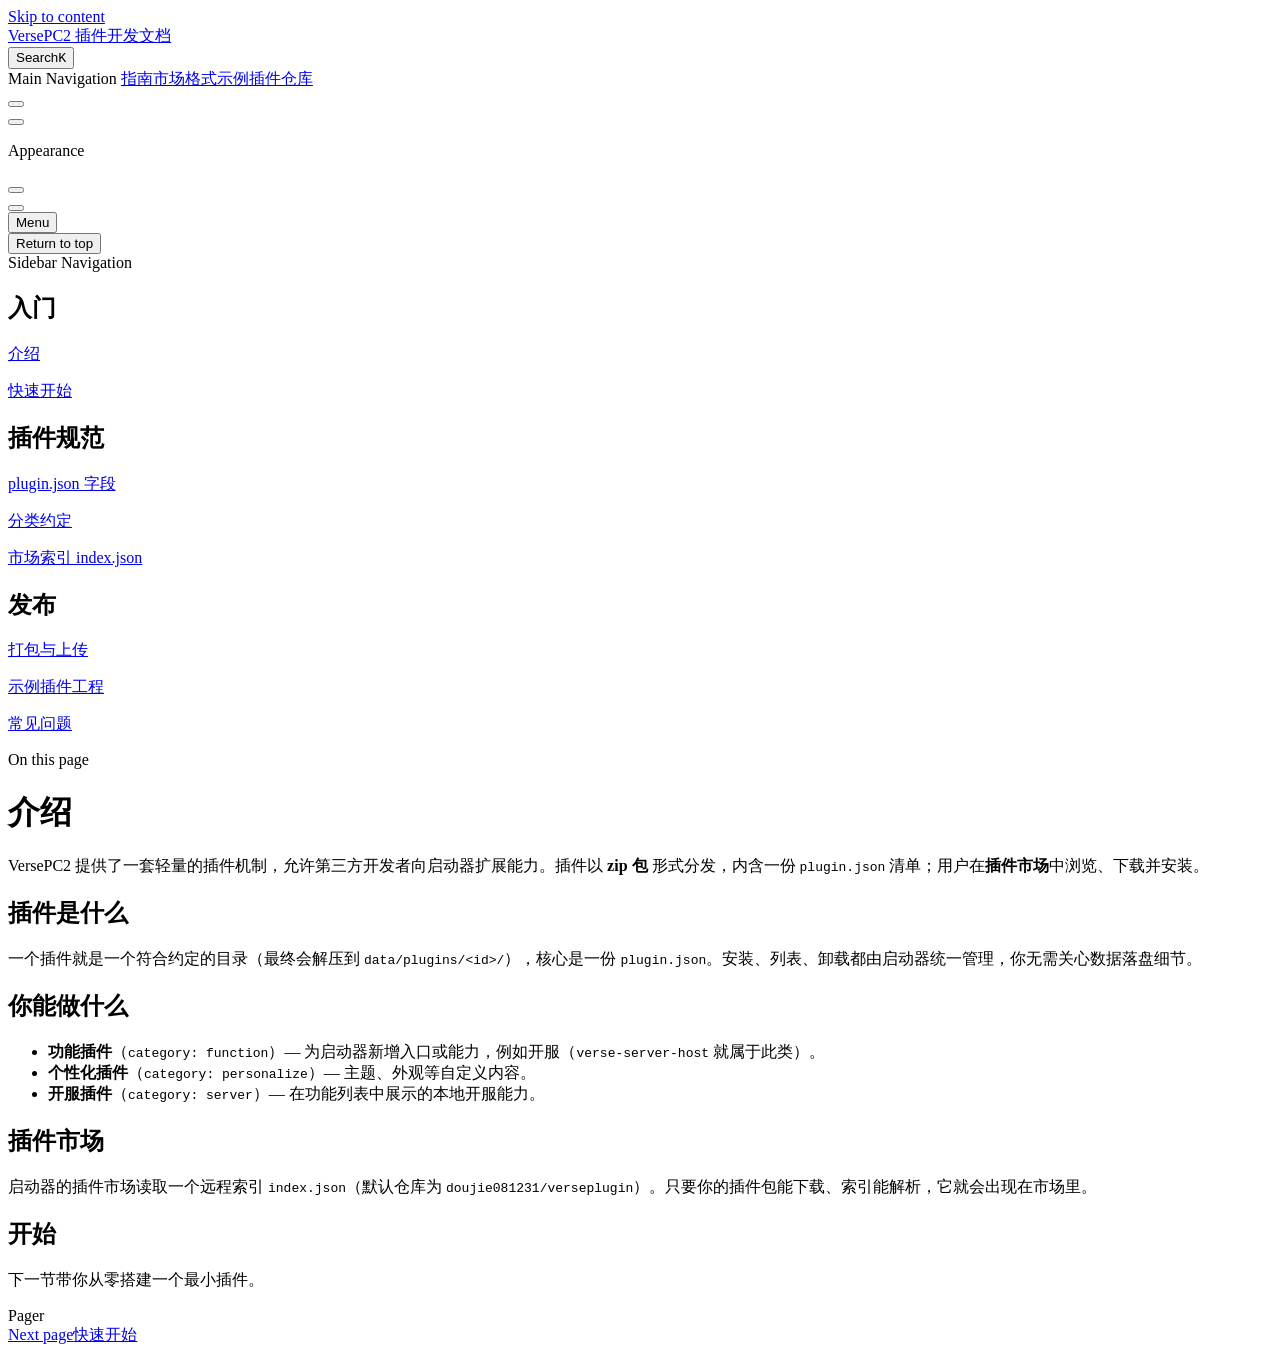
==== guide/index.html @ b15d5ffa "add guide/index.html" ====
<!DOCTYPE html>
<html lang="zh-CN" dir="ltr">
  <head>
    <meta charset="utf-8">
    <meta name="viewport" content="width=device-width,initial-scale=1">
    <title>介绍 | VersePC2 插件开发文档</title>
    <meta name="description" content="VersePC2 启动器插件开发指南：包格式、市场索引、打包与发布">
    <meta name="generator" content="VitePress v1.6.4">
    <link rel="preload stylesheet" href="/verseplugin-docs/assets/style.nS9j7TR5.css" as="style">
    <link rel="preload stylesheet" href="/verseplugin-docs/vp-icons.css" as="style">
    
    <script type="module" src="/verseplugin-docs/assets/app.B88fvdZ1.js"></script>
    <link rel="preload" href="/verseplugin-docs/assets/inter-roman-latin.Di8DUHzh.woff2" as="font" type="font/woff2" crossorigin="">
    <link rel="modulepreload" href="/verseplugin-docs/assets/chunks/theme.ZYx4xFLn.js">
    <link rel="modulepreload" href="/verseplugin-docs/assets/chunks/framework.w09axK8o.js">
    <link rel="modulepreload" href="/verseplugin-docs/assets/guide_index.md.BbsjFTzr.lean.js">
    <script id="check-dark-mode">(()=>{const e=localStorage.getItem("vitepress-theme-appearance")||"auto",a=window.matchMedia("(prefers-color-scheme: dark)").matches;(!e||e==="auto"?a:e==="dark")&&document.documentElement.classList.add("dark")})();</script>
    <script id="check-mac-os">document.documentElement.classList.toggle("mac",/Mac|iPhone|iPod|iPad/i.test(navigator.platform));</script>
  </head>
  <body>
    <div id="app"><div class="Layout" data-v-5d98c3a5><!--[--><!--]--><!--[--><span tabindex="-1" data-v-0b0ada53></span><a href="#VPContent" class="VPSkipLink visually-hidden" data-v-0b0ada53>Skip to content</a><!--]--><!----><header class="VPNav" data-v-5d98c3a5 data-v-ae24b3ad><div class="VPNavBar" data-v-ae24b3ad data-v-6aa21345><div class="wrapper" data-v-6aa21345><div class="container" data-v-6aa21345><div class="title" data-v-6aa21345><div class="VPNavBarTitle has-sidebar" data-v-6aa21345 data-v-1168a8e4><a class="title" href="/verseplugin-docs/" data-v-1168a8e4><!--[--><!--]--><!--[--><img class="VPImage logo" src="/verseplugin-docs/logo.svg" alt data-v-8426fc1a><!--]--><span data-v-1168a8e4>VersePC2 插件开发文档</span><!--[--><!--]--></a></div></div><div class="content" data-v-6aa21345><div class="content-body" data-v-6aa21345><!--[--><!--]--><div class="VPNavBarSearch search" data-v-6aa21345><!--[--><!----><div id="local-search"><button type="button" class="DocSearch DocSearch-Button" aria-label="Search"><span class="DocSearch-Button-Container"><span class="vp-icon DocSearch-Search-Icon"></span><span class="DocSearch-Button-Placeholder">Search</span></span><span class="DocSearch-Button-Keys"><kbd class="DocSearch-Button-Key"></kbd><kbd class="DocSearch-Button-Key">K</kbd></span></button></div><!--]--></div><nav aria-labelledby="main-nav-aria-label" class="VPNavBarMenu menu" data-v-6aa21345 data-v-dc692963><span id="main-nav-aria-label" class="visually-hidden" data-v-dc692963> Main Navigation </span><!--[--><!--[--><a class="VPLink link VPNavBarMenuLink active" href="/verseplugin-docs/guide/" tabindex="0" data-v-dc692963 data-v-e56f3d57><!--[--><span data-v-e56f3d57>指南</span><!--]--></a><!--]--><!--[--><a class="VPLink link VPNavBarMenuLink" href="/verseplugin-docs/guide/index-json" tabindex="0" data-v-dc692963 data-v-e56f3d57><!--[--><span data-v-e56f3d57>市场格式</span><!--]--></a><!--]--><!--[--><a class="VPLink link VPNavBarMenuLink" href="/verseplugin-docs/guide/example" tabindex="0" data-v-dc692963 data-v-e56f3d57><!--[--><span data-v-e56f3d57>示例</span><!--]--></a><!--]--><!--[--><a class="VPLink link vp-external-link-icon VPNavBarMenuLink" href="https://gitee.com/doujie081231/verseplugin" target="_blank" rel="noreferrer" tabindex="0" data-v-dc692963 data-v-e56f3d57><!--[--><span data-v-e56f3d57>插件仓库</span><!--]--></a><!--]--><!--]--></nav><!----><div class="VPNavBarAppearance appearance" data-v-6aa21345 data-v-6c893767><button class="VPSwitch VPSwitchAppearance" type="button" role="switch" title aria-checked="false" data-v-6c893767 data-v-5337faa4 data-v-1d5665e3><span class="check" data-v-1d5665e3><span class="icon" data-v-1d5665e3><!--[--><span class="vpi-sun sun" data-v-5337faa4></span><span class="vpi-moon moon" data-v-5337faa4></span><!--]--></span></span></button></div><!----><div class="VPFlyout VPNavBarExtra extra" data-v-6aa21345 data-v-bb2aa2f0 data-v-cf11d7a2><button type="button" class="button" aria-haspopup="true" aria-expanded="false" aria-label="extra navigation" data-v-cf11d7a2><span class="vpi-more-horizontal icon" data-v-cf11d7a2></span></button><div class="menu" data-v-cf11d7a2><div class="VPMenu" data-v-cf11d7a2 data-v-b98bc113><!----><!--[--><!--[--><!----><div class="group" data-v-bb2aa2f0><div class="item appearance" data-v-bb2aa2f0><p class="label" data-v-bb2aa2f0>Appearance</p><div class="appearance-action" data-v-bb2aa2f0><button class="VPSwitch VPSwitchAppearance" type="button" role="switch" title aria-checked="false" data-v-bb2aa2f0 data-v-5337faa4 data-v-1d5665e3><span class="check" data-v-1d5665e3><span class="icon" data-v-1d5665e3><!--[--><span class="vpi-sun sun" data-v-5337faa4></span><span class="vpi-moon moon" data-v-5337faa4></span><!--]--></span></span></button></div></div></div><!----><!--]--><!--]--></div></div></div><!--[--><!--]--><button type="button" class="VPNavBarHamburger hamburger" aria-label="mobile navigation" aria-expanded="false" aria-controls="VPNavScreen" data-v-6aa21345 data-v-e5dd9c1c><span class="container" data-v-e5dd9c1c><span class="top" data-v-e5dd9c1c></span><span class="middle" data-v-e5dd9c1c></span><span class="bottom" data-v-e5dd9c1c></span></span></button></div></div></div></div><div class="divider" data-v-6aa21345><div class="divider-line" data-v-6aa21345></div></div></div><!----></header><div class="VPLocalNav has-sidebar empty" data-v-5d98c3a5 data-v-a6f0e41e><div class="container" data-v-a6f0e41e><button class="menu" aria-expanded="false" aria-controls="VPSidebarNav" data-v-a6f0e41e><span class="vpi-align-left menu-icon" data-v-a6f0e41e></span><span class="menu-text" data-v-a6f0e41e>Menu</span></button><div class="VPLocalNavOutlineDropdown" style="--vp-vh:0px;" data-v-a6f0e41e data-v-8a42e2b4><button data-v-8a42e2b4>Return to top</button><!----></div></div></div><aside class="VPSidebar" data-v-5d98c3a5 data-v-319d5ca6><div class="curtain" data-v-319d5ca6></div><nav class="nav" id="VPSidebarNav" aria-labelledby="sidebar-aria-label" tabindex="-1" data-v-319d5ca6><span class="visually-hidden" id="sidebar-aria-label" data-v-319d5ca6> Sidebar Navigation </span><!--[--><!--]--><!--[--><div class="no-transition group" data-v-c40bc020><section class="VPSidebarItem level-0 has-active" data-v-c40bc020 data-v-b3fd67f8><div class="item" role="button" tabindex="0" data-v-b3fd67f8><div class="indicator" data-v-b3fd67f8></div><h2 class="text" data-v-b3fd67f8>入门</h2><!----></div><div class="items" data-v-b3fd67f8><!--[--><div class="VPSidebarItem level-1 is-link" data-v-b3fd67f8><div class="item" data-v-b3fd67f8><div class="indicator" data-v-b3fd67f8></div><a class="VPLink link link" href="/verseplugin-docs/guide/" data-v-b3fd67f8><!--[--><p class="text" data-v-b3fd67f8>介绍</p><!--]--></a><!----></div><!----></div><div class="VPSidebarItem level-1 is-link" data-v-b3fd67f8><div class="item" data-v-b3fd67f8><div class="indicator" data-v-b3fd67f8></div><a class="VPLink link link" href="/verseplugin-docs/guide/quickstart" data-v-b3fd67f8><!--[--><p class="text" data-v-b3fd67f8>快速开始</p><!--]--></a><!----></div><!----></div><!--]--></div></section></div><div class="no-transition group" data-v-c40bc020><section class="VPSidebarItem level-0" data-v-c40bc020 data-v-b3fd67f8><div class="item" role="button" tabindex="0" data-v-b3fd67f8><div class="indicator" data-v-b3fd67f8></div><h2 class="text" data-v-b3fd67f8>插件规范</h2><!----></div><div class="items" data-v-b3fd67f8><!--[--><div class="VPSidebarItem level-1 is-link" data-v-b3fd67f8><div class="item" data-v-b3fd67f8><div class="indicator" data-v-b3fd67f8></div><a class="VPLink link link" href="/verseplugin-docs/guide/plugin-json" data-v-b3fd67f8><!--[--><p class="text" data-v-b3fd67f8>plugin.json 字段</p><!--]--></a><!----></div><!----></div><div class="VPSidebarItem level-1 is-link" data-v-b3fd67f8><div class="item" data-v-b3fd67f8><div class="indicator" data-v-b3fd67f8></div><a class="VPLink link link" href="/verseplugin-docs/guide/category" data-v-b3fd67f8><!--[--><p class="text" data-v-b3fd67f8>分类约定</p><!--]--></a><!----></div><!----></div><div class="VPSidebarItem level-1 is-link" data-v-b3fd67f8><div class="item" data-v-b3fd67f8><div class="indicator" data-v-b3fd67f8></div><a class="VPLink link link" href="/verseplugin-docs/guide/index-json" data-v-b3fd67f8><!--[--><p class="text" data-v-b3fd67f8>市场索引 index.json</p><!--]--></a><!----></div><!----></div><!--]--></div></section></div><div class="no-transition group" data-v-c40bc020><section class="VPSidebarItem level-0" data-v-c40bc020 data-v-b3fd67f8><div class="item" role="button" tabindex="0" data-v-b3fd67f8><div class="indicator" data-v-b3fd67f8></div><h2 class="text" data-v-b3fd67f8>发布</h2><!----></div><div class="items" data-v-b3fd67f8><!--[--><div class="VPSidebarItem level-1 is-link" data-v-b3fd67f8><div class="item" data-v-b3fd67f8><div class="indicator" data-v-b3fd67f8></div><a class="VPLink link link" href="/verseplugin-docs/guide/packaging" data-v-b3fd67f8><!--[--><p class="text" data-v-b3fd67f8>打包与上传</p><!--]--></a><!----></div><!----></div><div class="VPSidebarItem level-1 is-link" data-v-b3fd67f8><div class="item" data-v-b3fd67f8><div class="indicator" data-v-b3fd67f8></div><a class="VPLink link link" href="/verseplugin-docs/guide/example" data-v-b3fd67f8><!--[--><p class="text" data-v-b3fd67f8>示例插件工程</p><!--]--></a><!----></div><!----></div><div class="VPSidebarItem level-1 is-link" data-v-b3fd67f8><div class="item" data-v-b3fd67f8><div class="indicator" data-v-b3fd67f8></div><a class="VPLink link link" href="/verseplugin-docs/guide/faq" data-v-b3fd67f8><!--[--><p class="text" data-v-b3fd67f8>常见问题</p><!--]--></a><!----></div><!----></div><!--]--></div></section></div><!--]--><!--[--><!--]--></nav></aside><div class="VPContent has-sidebar" id="VPContent" data-v-5d98c3a5 data-v-1428d186><div class="VPDoc has-sidebar has-aside" data-v-1428d186 data-v-39a288b8><!--[--><!--]--><div class="container" data-v-39a288b8><div class="aside" data-v-39a288b8><div class="aside-curtain" data-v-39a288b8></div><div class="aside-container" data-v-39a288b8><div class="aside-content" data-v-39a288b8><div class="VPDocAside" data-v-39a288b8 data-v-3f215769><!--[--><!--]--><!--[--><!--]--><nav aria-labelledby="doc-outline-aria-label" class="VPDocAsideOutline" data-v-3f215769 data-v-a5bbad30><div class="content" data-v-a5bbad30><div class="outline-marker" data-v-a5bbad30></div><div aria-level="2" class="outline-title" id="doc-outline-aria-label" role="heading" data-v-a5bbad30>On this page</div><ul class="VPDocOutlineItem root" data-v-a5bbad30 data-v-b933a997><!--[--><!--]--></ul></div></nav><!--[--><!--]--><div class="spacer" data-v-3f215769></div><!--[--><!--]--><!----><!--[--><!--]--><!--[--><!--]--></div></div></div></div><div class="content" data-v-39a288b8><div class="content-container" data-v-39a288b8><!--[--><!--]--><main class="main" data-v-39a288b8><div style="position:relative;" class="vp-doc _verseplugin-docs_guide_" data-v-39a288b8><div><h1 id="介绍" tabindex="-1">介绍 <a class="header-anchor" href="#介绍" aria-label="Permalink to &quot;介绍&quot;">​</a></h1><p>VersePC2 提供了一套轻量的插件机制，允许第三方开发者向启动器扩展能力。插件以 <strong>zip 包</strong> 形式分发，内含一份 <code>plugin.json</code> 清单；用户在<strong>插件市场</strong>中浏览、下载并安装。</p><h2 id="插件是什么" tabindex="-1">插件是什么 <a class="header-anchor" href="#插件是什么" aria-label="Permalink to &quot;插件是什么&quot;">​</a></h2><p>一个插件就是一个符合约定的目录（最终会解压到 <code>data/plugins/&lt;id&gt;/</code>），核心是一份 <code>plugin.json</code>。安装、列表、卸载都由启动器统一管理，你无需关心数据落盘细节。</p><h2 id="你能做什么" tabindex="-1">你能做什么 <a class="header-anchor" href="#你能做什么" aria-label="Permalink to &quot;你能做什么&quot;">​</a></h2><ul><li><strong>功能插件</strong>（<code>category: function</code>）— 为启动器新增入口或能力，例如开服（<code>verse-server-host</code> 就属于此类）。</li><li><strong>个性化插件</strong>（<code>category: personalize</code>）— 主题、外观等自定义内容。</li><li><strong>开服插件</strong>（<code>category: server</code>）— 在功能列表中展示的本地开服能力。</li></ul><h2 id="插件市场" tabindex="-1">插件市场 <a class="header-anchor" href="#插件市场" aria-label="Permalink to &quot;插件市场&quot;">​</a></h2><p>启动器的插件市场读取一个远程索引 <code>index.json</code>（默认仓库为 <code>doujie081231/verseplugin</code>）。只要你的插件包能下载、索引能解析，它就会出现在市场里。</p><h2 id="开始" tabindex="-1">开始 <a class="header-anchor" href="#开始" aria-label="Permalink to &quot;开始&quot;">​</a></h2><p>下一节带你从零搭建一个最小插件。</p></div></div></main><footer class="VPDocFooter" data-v-39a288b8 data-v-e257564d><!--[--><!--]--><!----><nav class="prev-next" aria-labelledby="doc-footer-aria-label" data-v-e257564d><span class="visually-hidden" id="doc-footer-aria-label" data-v-e257564d>Pager</span><div class="pager" data-v-e257564d><!----></div><div class="pager" data-v-e257564d><a class="VPLink link pager-link next" href="/verseplugin-docs/guide/quickstart" data-v-e257564d><!--[--><span class="desc" data-v-e257564d>Next page</span><span class="title" data-v-e257564d>快速开始</span><!--]--></a></div></nav></footer><!--[--><!--]--></div></div></div><!--[--><!--]--></div></div><!----><!--[--><!--]--></div></div>
    <script>window.__VP_HASH_MAP__=JSON.parse("{\"guide_category.md\":\"CGRhoeHX\",\"guide_example.md\":\"BCaTJ0yX\",\"guide_faq.md\":\"B9VUmsgq\",\"guide_index-json.md\":\"BRa6ABsO\",\"guide_index.md\":\"BbsjFTzr\",\"guide_packaging.md\":\"BCcZsQXN\",\"guide_plugin-json.md\":\"KOdUqTo6\",\"guide_quickstart.md\":\"6GQEKzIN\",\"index.md\":\"Doh42Vb-\"}");window.__VP_SITE_DATA__=JSON.parse("{\"lang\":\"zh-CN\",\"dir\":\"ltr\",\"title\":\"VersePC2 插件开发文档\",\"description\":\"VersePC2 启动器插件开发指南：包格式、市场索引、打包与发布\",\"base\":\"/verseplugin-docs/\",\"head\":[],\"router\":{\"prefetchLinks\":true},\"appearance\":true,\"themeConfig\":{\"logo\":\"/logo.svg\",\"nav\":[{\"text\":\"指南\",\"link\":\"/guide/\"},{\"text\":\"市场格式\",\"link\":\"/guide/index-json\"},{\"text\":\"示例\",\"link\":\"/guide/example\"},{\"text\":\"插件仓库\",\"link\":\"https://gitee.com/doujie081231/verseplugin\"}],\"sidebar\":[{\"text\":\"入门\",\"items\":[{\"text\":\"介绍\",\"link\":\"/guide/\"},{\"text\":\"快速开始\",\"link\":\"/guide/quickstart\"}]},{\"text\":\"插件规范\",\"items\":[{\"text\":\"plugin.json 字段\",\"link\":\"/guide/plugin-json\"},{\"text\":\"分类约定\",\"link\":\"/guide/category\"},{\"text\":\"市场索引 index.json\",\"link\":\"/guide/index-json\"}]},{\"text\":\"发布\",\"items\":[{\"text\":\"打包与上传\",\"link\":\"/guide/packaging\"},{\"text\":\"示例插件工程\",\"link\":\"/guide/example\"},{\"text\":\"常见问题\",\"link\":\"/guide/faq\"}]}],\"search\":{\"provider\":\"local\"}},\"locales\":{},\"scrollOffset\":134,\"cleanUrls\":true}");</script>
    
  </body>
</html>
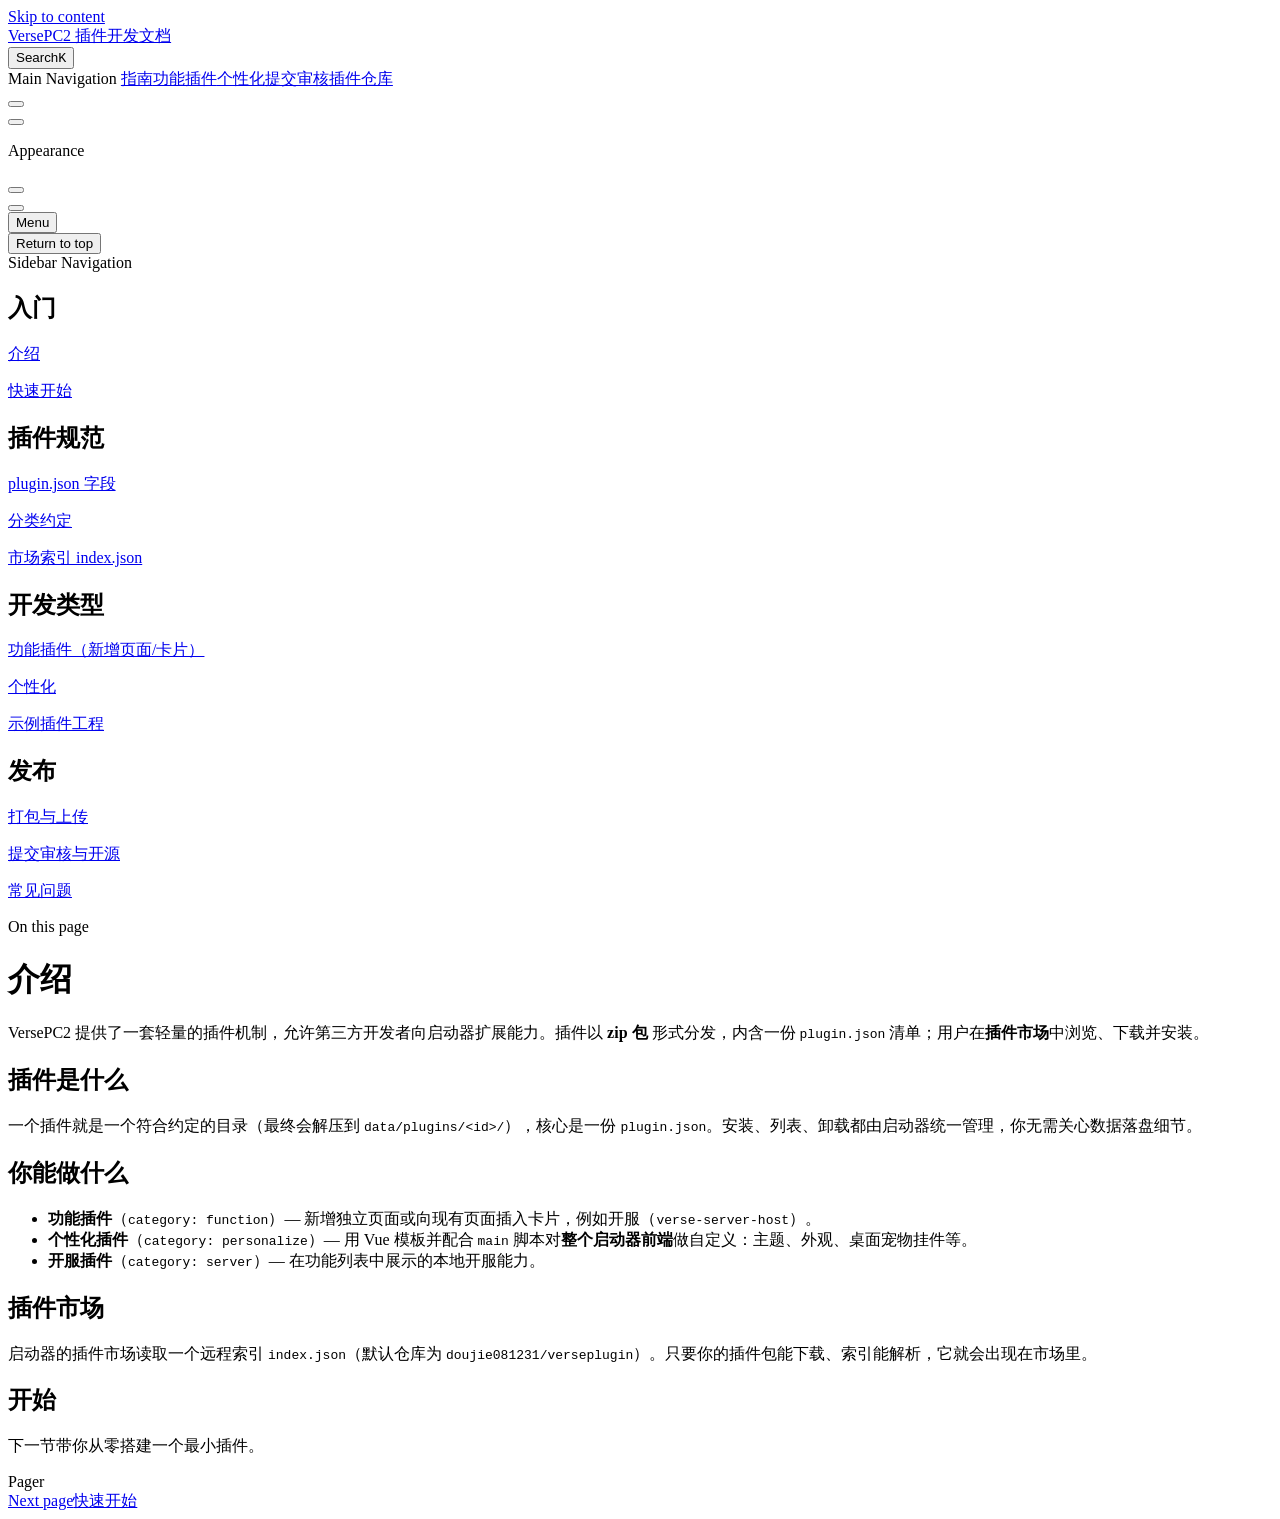
==== commit 4a9a55ad: "docs: update plugin docs" ====
--- a/guide/index.html
+++ b/guide/index.html
@@ -9,17 +9,17 @@
     <link rel="preload stylesheet" href="/verseplugin-docs/assets/style.nS9j7TR5.css" as="style">
     <link rel="preload stylesheet" href="/verseplugin-docs/vp-icons.css" as="style">
     
-    <script type="module" src="/verseplugin-docs/assets/app.B88fvdZ1.js"></script>
+    <script type="module" src="/verseplugin-docs/assets/app.DDDNXzlW.js"></script>
     <link rel="preload" href="/verseplugin-docs/assets/inter-roman-latin.Di8DUHzh.woff2" as="font" type="font/woff2" crossorigin="">
-    <link rel="modulepreload" href="/verseplugin-docs/assets/chunks/theme.ZYx4xFLn.js">
+    <link rel="modulepreload" href="/verseplugin-docs/assets/chunks/theme.xEZKzWlK.js">
     <link rel="modulepreload" href="/verseplugin-docs/assets/chunks/framework.w09axK8o.js">
-    <link rel="modulepreload" href="/verseplugin-docs/assets/guide_index.md.BbsjFTzr.lean.js">
+    <link rel="modulepreload" href="/verseplugin-docs/assets/guide_index.md.CCA0QYCj.lean.js">
     <script id="check-dark-mode">(()=>{const e=localStorage.getItem("vitepress-theme-appearance")||"auto",a=window.matchMedia("(prefers-color-scheme: dark)").matches;(!e||e==="auto"?a:e==="dark")&&document.documentElement.classList.add("dark")})();</script>
     <script id="check-mac-os">document.documentElement.classList.toggle("mac",/Mac|iPhone|iPod|iPad/i.test(navigator.platform));</script>
   </head>
   <body>
-    <div id="app"><div class="Layout" data-v-5d98c3a5><!--[--><!--]--><!--[--><span tabindex="-1" data-v-0b0ada53></span><a href="#VPContent" class="VPSkipLink visually-hidden" data-v-0b0ada53>Skip to content</a><!--]--><!----><header class="VPNav" data-v-5d98c3a5 data-v-ae24b3ad><div class="VPNavBar" data-v-ae24b3ad data-v-6aa21345><div class="wrapper" data-v-6aa21345><div class="container" data-v-6aa21345><div class="title" data-v-6aa21345><div class="VPNavBarTitle has-sidebar" data-v-6aa21345 data-v-1168a8e4><a class="title" href="/verseplugin-docs/" data-v-1168a8e4><!--[--><!--]--><!--[--><img class="VPImage logo" src="/verseplugin-docs/logo.svg" alt data-v-8426fc1a><!--]--><span data-v-1168a8e4>VersePC2 插件开发文档</span><!--[--><!--]--></a></div></div><div class="content" data-v-6aa21345><div class="content-body" data-v-6aa21345><!--[--><!--]--><div class="VPNavBarSearch search" data-v-6aa21345><!--[--><!----><div id="local-search"><button type="button" class="DocSearch DocSearch-Button" aria-label="Search"><span class="DocSearch-Button-Container"><span class="vp-icon DocSearch-Search-Icon"></span><span class="DocSearch-Button-Placeholder">Search</span></span><span class="DocSearch-Button-Keys"><kbd class="DocSearch-Button-Key"></kbd><kbd class="DocSearch-Button-Key">K</kbd></span></button></div><!--]--></div><nav aria-labelledby="main-nav-aria-label" class="VPNavBarMenu menu" data-v-6aa21345 data-v-dc692963><span id="main-nav-aria-label" class="visually-hidden" data-v-dc692963> Main Navigation </span><!--[--><!--[--><a class="VPLink link VPNavBarMenuLink active" href="/verseplugin-docs/guide/" tabindex="0" data-v-dc692963 data-v-e56f3d57><!--[--><span data-v-e56f3d57>指南</span><!--]--></a><!--]--><!--[--><a class="VPLink link VPNavBarMenuLink" href="/verseplugin-docs/guide/index-json" tabindex="0" data-v-dc692963 data-v-e56f3d57><!--[--><span data-v-e56f3d57>市场格式</span><!--]--></a><!--]--><!--[--><a class="VPLink link VPNavBarMenuLink" href="/verseplugin-docs/guide/example" tabindex="0" data-v-dc692963 data-v-e56f3d57><!--[--><span data-v-e56f3d57>示例</span><!--]--></a><!--]--><!--[--><a class="VPLink link vp-external-link-icon VPNavBarMenuLink" href="https://gitee.com/doujie081231/verseplugin" target="_blank" rel="noreferrer" tabindex="0" data-v-dc692963 data-v-e56f3d57><!--[--><span data-v-e56f3d57>插件仓库</span><!--]--></a><!--]--><!--]--></nav><!----><div class="VPNavBarAppearance appearance" data-v-6aa21345 data-v-6c893767><button class="VPSwitch VPSwitchAppearance" type="button" role="switch" title aria-checked="false" data-v-6c893767 data-v-5337faa4 data-v-1d5665e3><span class="check" data-v-1d5665e3><span class="icon" data-v-1d5665e3><!--[--><span class="vpi-sun sun" data-v-5337faa4></span><span class="vpi-moon moon" data-v-5337faa4></span><!--]--></span></span></button></div><!----><div class="VPFlyout VPNavBarExtra extra" data-v-6aa21345 data-v-bb2aa2f0 data-v-cf11d7a2><button type="button" class="button" aria-haspopup="true" aria-expanded="false" aria-label="extra navigation" data-v-cf11d7a2><span class="vpi-more-horizontal icon" data-v-cf11d7a2></span></button><div class="menu" data-v-cf11d7a2><div class="VPMenu" data-v-cf11d7a2 data-v-b98bc113><!----><!--[--><!--[--><!----><div class="group" data-v-bb2aa2f0><div class="item appearance" data-v-bb2aa2f0><p class="label" data-v-bb2aa2f0>Appearance</p><div class="appearance-action" data-v-bb2aa2f0><button class="VPSwitch VPSwitchAppearance" type="button" role="switch" title aria-checked="false" data-v-bb2aa2f0 data-v-5337faa4 data-v-1d5665e3><span class="check" data-v-1d5665e3><span class="icon" data-v-1d5665e3><!--[--><span class="vpi-sun sun" data-v-5337faa4></span><span class="vpi-moon moon" data-v-5337faa4></span><!--]--></span></span></button></div></div></div><!----><!--]--><!--]--></div></div></div><!--[--><!--]--><button type="button" class="VPNavBarHamburger hamburger" aria-label="mobile navigation" aria-expanded="false" aria-controls="VPNavScreen" data-v-6aa21345 data-v-e5dd9c1c><span class="container" data-v-e5dd9c1c><span class="top" data-v-e5dd9c1c></span><span class="middle" data-v-e5dd9c1c></span><span class="bottom" data-v-e5dd9c1c></span></span></button></div></div></div></div><div class="divider" data-v-6aa21345><div class="divider-line" data-v-6aa21345></div></div></div><!----></header><div class="VPLocalNav has-sidebar empty" data-v-5d98c3a5 data-v-a6f0e41e><div class="container" data-v-a6f0e41e><button class="menu" aria-expanded="false" aria-controls="VPSidebarNav" data-v-a6f0e41e><span class="vpi-align-left menu-icon" data-v-a6f0e41e></span><span class="menu-text" data-v-a6f0e41e>Menu</span></button><div class="VPLocalNavOutlineDropdown" style="--vp-vh:0px;" data-v-a6f0e41e data-v-8a42e2b4><button data-v-8a42e2b4>Return to top</button><!----></div></div></div><aside class="VPSidebar" data-v-5d98c3a5 data-v-319d5ca6><div class="curtain" data-v-319d5ca6></div><nav class="nav" id="VPSidebarNav" aria-labelledby="sidebar-aria-label" tabindex="-1" data-v-319d5ca6><span class="visually-hidden" id="sidebar-aria-label" data-v-319d5ca6> Sidebar Navigation </span><!--[--><!--]--><!--[--><div class="no-transition group" data-v-c40bc020><section class="VPSidebarItem level-0 has-active" data-v-c40bc020 data-v-b3fd67f8><div class="item" role="button" tabindex="0" data-v-b3fd67f8><div class="indicator" data-v-b3fd67f8></div><h2 class="text" data-v-b3fd67f8>入门</h2><!----></div><div class="items" data-v-b3fd67f8><!--[--><div class="VPSidebarItem level-1 is-link" data-v-b3fd67f8><div class="item" data-v-b3fd67f8><div class="indicator" data-v-b3fd67f8></div><a class="VPLink link link" href="/verseplugin-docs/guide/" data-v-b3fd67f8><!--[--><p class="text" data-v-b3fd67f8>介绍</p><!--]--></a><!----></div><!----></div><div class="VPSidebarItem level-1 is-link" data-v-b3fd67f8><div class="item" data-v-b3fd67f8><div class="indicator" data-v-b3fd67f8></div><a class="VPLink link link" href="/verseplugin-docs/guide/quickstart" data-v-b3fd67f8><!--[--><p class="text" data-v-b3fd67f8>快速开始</p><!--]--></a><!----></div><!----></div><!--]--></div></section></div><div class="no-transition group" data-v-c40bc020><section class="VPSidebarItem level-0" data-v-c40bc020 data-v-b3fd67f8><div class="item" role="button" tabindex="0" data-v-b3fd67f8><div class="indicator" data-v-b3fd67f8></div><h2 class="text" data-v-b3fd67f8>插件规范</h2><!----></div><div class="items" data-v-b3fd67f8><!--[--><div class="VPSidebarItem level-1 is-link" data-v-b3fd67f8><div class="item" data-v-b3fd67f8><div class="indicator" data-v-b3fd67f8></div><a class="VPLink link link" href="/verseplugin-docs/guide/plugin-json" data-v-b3fd67f8><!--[--><p class="text" data-v-b3fd67f8>plugin.json 字段</p><!--]--></a><!----></div><!----></div><div class="VPSidebarItem level-1 is-link" data-v-b3fd67f8><div class="item" data-v-b3fd67f8><div class="indicator" data-v-b3fd67f8></div><a class="VPLink link link" href="/verseplugin-docs/guide/category" data-v-b3fd67f8><!--[--><p class="text" data-v-b3fd67f8>分类约定</p><!--]--></a><!----></div><!----></div><div class="VPSidebarItem level-1 is-link" data-v-b3fd67f8><div class="item" data-v-b3fd67f8><div class="indicator" data-v-b3fd67f8></div><a class="VPLink link link" href="/verseplugin-docs/guide/index-json" data-v-b3fd67f8><!--[--><p class="text" data-v-b3fd67f8>市场索引 index.json</p><!--]--></a><!----></div><!----></div><!--]--></div></section></div><div class="no-transition group" data-v-c40bc020><section class="VPSidebarItem level-0" data-v-c40bc020 data-v-b3fd67f8><div class="item" role="button" tabindex="0" data-v-b3fd67f8><div class="indicator" data-v-b3fd67f8></div><h2 class="text" data-v-b3fd67f8>发布</h2><!----></div><div class="items" data-v-b3fd67f8><!--[--><div class="VPSidebarItem level-1 is-link" data-v-b3fd67f8><div class="item" data-v-b3fd67f8><div class="indicator" data-v-b3fd67f8></div><a class="VPLink link link" href="/verseplugin-docs/guide/packaging" data-v-b3fd67f8><!--[--><p class="text" data-v-b3fd67f8>打包与上传</p><!--]--></a><!----></div><!----></div><div class="VPSidebarItem level-1 is-link" data-v-b3fd67f8><div class="item" data-v-b3fd67f8><div class="indicator" data-v-b3fd67f8></div><a class="VPLink link link" href="/verseplugin-docs/guide/example" data-v-b3fd67f8><!--[--><p class="text" data-v-b3fd67f8>示例插件工程</p><!--]--></a><!----></div><!----></div><div class="VPSidebarItem level-1 is-link" data-v-b3fd67f8><div class="item" data-v-b3fd67f8><div class="indicator" data-v-b3fd67f8></div><a class="VPLink link link" href="/verseplugin-docs/guide/faq" data-v-b3fd67f8><!--[--><p class="text" data-v-b3fd67f8>常见问题</p><!--]--></a><!----></div><!----></div><!--]--></div></section></div><!--]--><!--[--><!--]--></nav></aside><div class="VPContent has-sidebar" id="VPContent" data-v-5d98c3a5 data-v-1428d186><div class="VPDoc has-sidebar has-aside" data-v-1428d186 data-v-39a288b8><!--[--><!--]--><div class="container" data-v-39a288b8><div class="aside" data-v-39a288b8><div class="aside-curtain" data-v-39a288b8></div><div class="aside-container" data-v-39a288b8><div class="aside-content" data-v-39a288b8><div class="VPDocAside" data-v-39a288b8 data-v-3f215769><!--[--><!--]--><!--[--><!--]--><nav aria-labelledby="doc-outline-aria-label" class="VPDocAsideOutline" data-v-3f215769 data-v-a5bbad30><div class="content" data-v-a5bbad30><div class="outline-marker" data-v-a5bbad30></div><div aria-level="2" class="outline-title" id="doc-outline-aria-label" role="heading" data-v-a5bbad30>On this page</div><ul class="VPDocOutlineItem root" data-v-a5bbad30 data-v-b933a997><!--[--><!--]--></ul></div></nav><!--[--><!--]--><div class="spacer" data-v-3f215769></div><!--[--><!--]--><!----><!--[--><!--]--><!--[--><!--]--></div></div></div></div><div class="content" data-v-39a288b8><div class="content-container" data-v-39a288b8><!--[--><!--]--><main class="main" data-v-39a288b8><div style="position:relative;" class="vp-doc _verseplugin-docs_guide_" data-v-39a288b8><div><h1 id="介绍" tabindex="-1">介绍 <a class="header-anchor" href="#介绍" aria-label="Permalink to &quot;介绍&quot;">​</a></h1><p>VersePC2 提供了一套轻量的插件机制，允许第三方开发者向启动器扩展能力。插件以 <strong>zip 包</strong> 形式分发，内含一份 <code>plugin.json</code> 清单；用户在<strong>插件市场</strong>中浏览、下载并安装。</p><h2 id="插件是什么" tabindex="-1">插件是什么 <a class="header-anchor" href="#插件是什么" aria-label="Permalink to &quot;插件是什么&quot;">​</a></h2><p>一个插件就是一个符合约定的目录（最终会解压到 <code>data/plugins/&lt;id&gt;/</code>），核心是一份 <code>plugin.json</code>。安装、列表、卸载都由启动器统一管理，你无需关心数据落盘细节。</p><h2 id="你能做什么" tabindex="-1">你能做什么 <a class="header-anchor" href="#你能做什么" aria-label="Permalink to &quot;你能做什么&quot;">​</a></h2><ul><li><strong>功能插件</strong>（<code>category: function</code>）— 为启动器新增入口或能力，例如开服（<code>verse-server-host</code> 就属于此类）。</li><li><strong>个性化插件</strong>（<code>category: personalize</code>）— 主题、外观等自定义内容。</li><li><strong>开服插件</strong>（<code>category: server</code>）— 在功能列表中展示的本地开服能力。</li></ul><h2 id="插件市场" tabindex="-1">插件市场 <a class="header-anchor" href="#插件市场" aria-label="Permalink to &quot;插件市场&quot;">​</a></h2><p>启动器的插件市场读取一个远程索引 <code>index.json</code>（默认仓库为 <code>doujie081231/verseplugin</code>）。只要你的插件包能下载、索引能解析，它就会出现在市场里。</p><h2 id="开始" tabindex="-1">开始 <a class="header-anchor" href="#开始" aria-label="Permalink to &quot;开始&quot;">​</a></h2><p>下一节带你从零搭建一个最小插件。</p></div></div></main><footer class="VPDocFooter" data-v-39a288b8 data-v-e257564d><!--[--><!--]--><!----><nav class="prev-next" aria-labelledby="doc-footer-aria-label" data-v-e257564d><span class="visually-hidden" id="doc-footer-aria-label" data-v-e257564d>Pager</span><div class="pager" data-v-e257564d><!----></div><div class="pager" data-v-e257564d><a class="VPLink link pager-link next" href="/verseplugin-docs/guide/quickstart" data-v-e257564d><!--[--><span class="desc" data-v-e257564d>Next page</span><span class="title" data-v-e257564d>快速开始</span><!--]--></a></div></nav></footer><!--[--><!--]--></div></div></div><!--[--><!--]--></div></div><!----><!--[--><!--]--></div></div>
-    <script>window.__VP_HASH_MAP__=JSON.parse("{\"guide_category.md\":\"CGRhoeHX\",\"guide_example.md\":\"BCaTJ0yX\",\"guide_faq.md\":\"B9VUmsgq\",\"guide_index-json.md\":\"BRa6ABsO\",\"guide_index.md\":\"BbsjFTzr\",\"guide_packaging.md\":\"BCcZsQXN\",\"guide_plugin-json.md\":\"KOdUqTo6\",\"guide_quickstart.md\":\"6GQEKzIN\",\"index.md\":\"Doh42Vb-\"}");window.__VP_SITE_DATA__=JSON.parse("{\"lang\":\"zh-CN\",\"dir\":\"ltr\",\"title\":\"VersePC2 插件开发文档\",\"description\":\"VersePC2 启动器插件开发指南：包格式、市场索引、打包与发布\",\"base\":\"/verseplugin-docs/\",\"head\":[],\"router\":{\"prefetchLinks\":true},\"appearance\":true,\"themeConfig\":{\"logo\":\"/logo.svg\",\"nav\":[{\"text\":\"指南\",\"link\":\"/guide/\"},{\"text\":\"市场格式\",\"link\":\"/guide/index-json\"},{\"text\":\"示例\",\"link\":\"/guide/example\"},{\"text\":\"插件仓库\",\"link\":\"https://gitee.com/doujie081231/verseplugin\"}],\"sidebar\":[{\"text\":\"入门\",\"items\":[{\"text\":\"介绍\",\"link\":\"/guide/\"},{\"text\":\"快速开始\",\"link\":\"/guide/quickstart\"}]},{\"text\":\"插件规范\",\"items\":[{\"text\":\"plugin.json 字段\",\"link\":\"/guide/plugin-json\"},{\"text\":\"分类约定\",\"link\":\"/guide/category\"},{\"text\":\"市场索引 index.json\",\"link\":\"/guide/index-json\"}]},{\"text\":\"发布\",\"items\":[{\"text\":\"打包与上传\",\"link\":\"/guide/packaging\"},{\"text\":\"示例插件工程\",\"link\":\"/guide/example\"},{\"text\":\"常见问题\",\"link\":\"/guide/faq\"}]}],\"search\":{\"provider\":\"local\"}},\"locales\":{},\"scrollOffset\":134,\"cleanUrls\":true}");</script>
+    <div id="app"><div class="Layout" data-v-5d98c3a5><!--[--><!--]--><!--[--><span tabindex="-1" data-v-0b0ada53></span><a href="#VPContent" class="VPSkipLink visually-hidden" data-v-0b0ada53>Skip to content</a><!--]--><!----><header class="VPNav" data-v-5d98c3a5 data-v-ae24b3ad><div class="VPNavBar" data-v-ae24b3ad data-v-6aa21345><div class="wrapper" data-v-6aa21345><div class="container" data-v-6aa21345><div class="title" data-v-6aa21345><div class="VPNavBarTitle has-sidebar" data-v-6aa21345 data-v-1168a8e4><a class="title" href="/verseplugin-docs/" data-v-1168a8e4><!--[--><!--]--><!--[--><img class="VPImage logo" src="/verseplugin-docs/logo.svg" alt data-v-8426fc1a><!--]--><span data-v-1168a8e4>VersePC2 插件开发文档</span><!--[--><!--]--></a></div></div><div class="content" data-v-6aa21345><div class="content-body" data-v-6aa21345><!--[--><!--]--><div class="VPNavBarSearch search" data-v-6aa21345><!--[--><!----><div id="local-search"><button type="button" class="DocSearch DocSearch-Button" aria-label="Search"><span class="DocSearch-Button-Container"><span class="vp-icon DocSearch-Search-Icon"></span><span class="DocSearch-Button-Placeholder">Search</span></span><span class="DocSearch-Button-Keys"><kbd class="DocSearch-Button-Key"></kbd><kbd class="DocSearch-Button-Key">K</kbd></span></button></div><!--]--></div><nav aria-labelledby="main-nav-aria-label" class="VPNavBarMenu menu" data-v-6aa21345 data-v-dc692963><span id="main-nav-aria-label" class="visually-hidden" data-v-dc692963> Main Navigation </span><!--[--><!--[--><a class="VPLink link VPNavBarMenuLink active" href="/verseplugin-docs/guide/" tabindex="0" data-v-dc692963 data-v-e56f3d57><!--[--><span data-v-e56f3d57>指南</span><!--]--></a><!--]--><!--[--><a class="VPLink link VPNavBarMenuLink" href="/verseplugin-docs/guide/feature-plugins" tabindex="0" data-v-dc692963 data-v-e56f3d57><!--[--><span data-v-e56f3d57>功能插件</span><!--]--></a><!--]--><!--[--><a class="VPLink link VPNavBarMenuLink" href="/verseplugin-docs/guide/personalize" tabindex="0" data-v-dc692963 data-v-e56f3d57><!--[--><span data-v-e56f3d57>个性化</span><!--]--></a><!--]--><!--[--><a class="VPLink link VPNavBarMenuLink" href="/verseplugin-docs/guide/publish" tabindex="0" data-v-dc692963 data-v-e56f3d57><!--[--><span data-v-e56f3d57>提交审核</span><!--]--></a><!--]--><!--[--><a class="VPLink link vp-external-link-icon VPNavBarMenuLink" href="https://gitee.com/doujie081231/verseplugin" target="_blank" rel="noreferrer" tabindex="0" data-v-dc692963 data-v-e56f3d57><!--[--><span data-v-e56f3d57>插件仓库</span><!--]--></a><!--]--><!--]--></nav><!----><div class="VPNavBarAppearance appearance" data-v-6aa21345 data-v-6c893767><button class="VPSwitch VPSwitchAppearance" type="button" role="switch" title aria-checked="false" data-v-6c893767 data-v-5337faa4 data-v-1d5665e3><span class="check" data-v-1d5665e3><span class="icon" data-v-1d5665e3><!--[--><span class="vpi-sun sun" data-v-5337faa4></span><span class="vpi-moon moon" data-v-5337faa4></span><!--]--></span></span></button></div><!----><div class="VPFlyout VPNavBarExtra extra" data-v-6aa21345 data-v-bb2aa2f0 data-v-cf11d7a2><button type="button" class="button" aria-haspopup="true" aria-expanded="false" aria-label="extra navigation" data-v-cf11d7a2><span class="vpi-more-horizontal icon" data-v-cf11d7a2></span></button><div class="menu" data-v-cf11d7a2><div class="VPMenu" data-v-cf11d7a2 data-v-b98bc113><!----><!--[--><!--[--><!----><div class="group" data-v-bb2aa2f0><div class="item appearance" data-v-bb2aa2f0><p class="label" data-v-bb2aa2f0>Appearance</p><div class="appearance-action" data-v-bb2aa2f0><button class="VPSwitch VPSwitchAppearance" type="button" role="switch" title aria-checked="false" data-v-bb2aa2f0 data-v-5337faa4 data-v-1d5665e3><span class="check" data-v-1d5665e3><span class="icon" data-v-1d5665e3><!--[--><span class="vpi-sun sun" data-v-5337faa4></span><span class="vpi-moon moon" data-v-5337faa4></span><!--]--></span></span></button></div></div></div><!----><!--]--><!--]--></div></div></div><!--[--><!--]--><button type="button" class="VPNavBarHamburger hamburger" aria-label="mobile navigation" aria-expanded="false" aria-controls="VPNavScreen" data-v-6aa21345 data-v-e5dd9c1c><span class="container" data-v-e5dd9c1c><span class="top" data-v-e5dd9c1c></span><span class="middle" data-v-e5dd9c1c></span><span class="bottom" data-v-e5dd9c1c></span></span></button></div></div></div></div><div class="divider" data-v-6aa21345><div class="divider-line" data-v-6aa21345></div></div></div><!----></header><div class="VPLocalNav has-sidebar empty" data-v-5d98c3a5 data-v-a6f0e41e><div class="container" data-v-a6f0e41e><button class="menu" aria-expanded="false" aria-controls="VPSidebarNav" data-v-a6f0e41e><span class="vpi-align-left menu-icon" data-v-a6f0e41e></span><span class="menu-text" data-v-a6f0e41e>Menu</span></button><div class="VPLocalNavOutlineDropdown" style="--vp-vh:0px;" data-v-a6f0e41e data-v-8a42e2b4><button data-v-8a42e2b4>Return to top</button><!----></div></div></div><aside class="VPSidebar" data-v-5d98c3a5 data-v-319d5ca6><div class="curtain" data-v-319d5ca6></div><nav class="nav" id="VPSidebarNav" aria-labelledby="sidebar-aria-label" tabindex="-1" data-v-319d5ca6><span class="visually-hidden" id="sidebar-aria-label" data-v-319d5ca6> Sidebar Navigation </span><!--[--><!--]--><!--[--><div class="no-transition group" data-v-c40bc020><section class="VPSidebarItem level-0 has-active" data-v-c40bc020 data-v-b3fd67f8><div class="item" role="button" tabindex="0" data-v-b3fd67f8><div class="indicator" data-v-b3fd67f8></div><h2 class="text" data-v-b3fd67f8>入门</h2><!----></div><div class="items" data-v-b3fd67f8><!--[--><div class="VPSidebarItem level-1 is-link" data-v-b3fd67f8><div class="item" data-v-b3fd67f8><div class="indicator" data-v-b3fd67f8></div><a class="VPLink link link" href="/verseplugin-docs/guide/" data-v-b3fd67f8><!--[--><p class="text" data-v-b3fd67f8>介绍</p><!--]--></a><!----></div><!----></div><div class="VPSidebarItem level-1 is-link" data-v-b3fd67f8><div class="item" data-v-b3fd67f8><div class="indicator" data-v-b3fd67f8></div><a class="VPLink link link" href="/verseplugin-docs/guide/quickstart" data-v-b3fd67f8><!--[--><p class="text" data-v-b3fd67f8>快速开始</p><!--]--></a><!----></div><!----></div><!--]--></div></section></div><div class="no-transition group" data-v-c40bc020><section class="VPSidebarItem level-0" data-v-c40bc020 data-v-b3fd67f8><div class="item" role="button" tabindex="0" data-v-b3fd67f8><div class="indicator" data-v-b3fd67f8></div><h2 class="text" data-v-b3fd67f8>插件规范</h2><!----></div><div class="items" data-v-b3fd67f8><!--[--><div class="VPSidebarItem level-1 is-link" data-v-b3fd67f8><div class="item" data-v-b3fd67f8><div class="indicator" data-v-b3fd67f8></div><a class="VPLink link link" href="/verseplugin-docs/guide/plugin-json" data-v-b3fd67f8><!--[--><p class="text" data-v-b3fd67f8>plugin.json 字段</p><!--]--></a><!----></div><!----></div><div class="VPSidebarItem level-1 is-link" data-v-b3fd67f8><div class="item" data-v-b3fd67f8><div class="indicator" data-v-b3fd67f8></div><a class="VPLink link link" href="/verseplugin-docs/guide/category" data-v-b3fd67f8><!--[--><p class="text" data-v-b3fd67f8>分类约定</p><!--]--></a><!----></div><!----></div><div class="VPSidebarItem level-1 is-link" data-v-b3fd67f8><div class="item" data-v-b3fd67f8><div class="indicator" data-v-b3fd67f8></div><a class="VPLink link link" href="/verseplugin-docs/guide/index-json" data-v-b3fd67f8><!--[--><p class="text" data-v-b3fd67f8>市场索引 index.json</p><!--]--></a><!----></div><!----></div><!--]--></div></section></div><div class="no-transition group" data-v-c40bc020><section class="VPSidebarItem level-0" data-v-c40bc020 data-v-b3fd67f8><div class="item" role="button" tabindex="0" data-v-b3fd67f8><div class="indicator" data-v-b3fd67f8></div><h2 class="text" data-v-b3fd67f8>开发类型</h2><!----></div><div class="items" data-v-b3fd67f8><!--[--><div class="VPSidebarItem level-1 is-link" data-v-b3fd67f8><div class="item" data-v-b3fd67f8><div class="indicator" data-v-b3fd67f8></div><a class="VPLink link link" href="/verseplugin-docs/guide/feature-plugins" data-v-b3fd67f8><!--[--><p class="text" data-v-b3fd67f8>功能插件（新增页面/卡片）</p><!--]--></a><!----></div><!----></div><div class="VPSidebarItem level-1 is-link" data-v-b3fd67f8><div class="item" data-v-b3fd67f8><div class="indicator" data-v-b3fd67f8></div><a class="VPLink link link" href="/verseplugin-docs/guide/personalize" data-v-b3fd67f8><!--[--><p class="text" data-v-b3fd67f8>个性化</p><!--]--></a><!----></div><!----></div><div class="VPSidebarItem level-1 is-link" data-v-b3fd67f8><div class="item" data-v-b3fd67f8><div class="indicator" data-v-b3fd67f8></div><a class="VPLink link link" href="/verseplugin-docs/guide/example" data-v-b3fd67f8><!--[--><p class="text" data-v-b3fd67f8>示例插件工程</p><!--]--></a><!----></div><!----></div><!--]--></div></section></div><div class="no-transition group" data-v-c40bc020><section class="VPSidebarItem level-0" data-v-c40bc020 data-v-b3fd67f8><div class="item" role="button" tabindex="0" data-v-b3fd67f8><div class="indicator" data-v-b3fd67f8></div><h2 class="text" data-v-b3fd67f8>发布</h2><!----></div><div class="items" data-v-b3fd67f8><!--[--><div class="VPSidebarItem level-1 is-link" data-v-b3fd67f8><div class="item" data-v-b3fd67f8><div class="indicator" data-v-b3fd67f8></div><a class="VPLink link link" href="/verseplugin-docs/guide/packaging" data-v-b3fd67f8><!--[--><p class="text" data-v-b3fd67f8>打包与上传</p><!--]--></a><!----></div><!----></div><div class="VPSidebarItem level-1 is-link" data-v-b3fd67f8><div class="item" data-v-b3fd67f8><div class="indicator" data-v-b3fd67f8></div><a class="VPLink link link" href="/verseplugin-docs/guide/publish" data-v-b3fd67f8><!--[--><p class="text" data-v-b3fd67f8>提交审核与开源</p><!--]--></a><!----></div><!----></div><div class="VPSidebarItem level-1 is-link" data-v-b3fd67f8><div class="item" data-v-b3fd67f8><div class="indicator" data-v-b3fd67f8></div><a class="VPLink link link" href="/verseplugin-docs/guide/faq" data-v-b3fd67f8><!--[--><p class="text" data-v-b3fd67f8>常见问题</p><!--]--></a><!----></div><!----></div><!--]--></div></section></div><!--]--><!--[--><!--]--></nav></aside><div class="VPContent has-sidebar" id="VPContent" data-v-5d98c3a5 data-v-1428d186><div class="VPDoc has-sidebar has-aside" data-v-1428d186 data-v-39a288b8><!--[--><!--]--><div class="container" data-v-39a288b8><div class="aside" data-v-39a288b8><div class="aside-curtain" data-v-39a288b8></div><div class="aside-container" data-v-39a288b8><div class="aside-content" data-v-39a288b8><div class="VPDocAside" data-v-39a288b8 data-v-3f215769><!--[--><!--]--><!--[--><!--]--><nav aria-labelledby="doc-outline-aria-label" class="VPDocAsideOutline" data-v-3f215769 data-v-a5bbad30><div class="content" data-v-a5bbad30><div class="outline-marker" data-v-a5bbad30></div><div aria-level="2" class="outline-title" id="doc-outline-aria-label" role="heading" data-v-a5bbad30>On this page</div><ul class="VPDocOutlineItem root" data-v-a5bbad30 data-v-b933a997><!--[--><!--]--></ul></div></nav><!--[--><!--]--><div class="spacer" data-v-3f215769></div><!--[--><!--]--><!----><!--[--><!--]--><!--[--><!--]--></div></div></div></div><div class="content" data-v-39a288b8><div class="content-container" data-v-39a288b8><!--[--><!--]--><main class="main" data-v-39a288b8><div style="position:relative;" class="vp-doc _verseplugin-docs_guide_" data-v-39a288b8><div><h1 id="介绍" tabindex="-1">介绍 <a class="header-anchor" href="#介绍" aria-label="Permalink to &quot;介绍&quot;">​</a></h1><p>VersePC2 提供了一套轻量的插件机制，允许第三方开发者向启动器扩展能力。插件以 <strong>zip 包</strong> 形式分发，内含一份 <code>plugin.json</code> 清单；用户在<strong>插件市场</strong>中浏览、下载并安装。</p><h2 id="插件是什么" tabindex="-1">插件是什么 <a class="header-anchor" href="#插件是什么" aria-label="Permalink to &quot;插件是什么&quot;">​</a></h2><p>一个插件就是一个符合约定的目录（最终会解压到 <code>data/plugins/&lt;id&gt;/</code>），核心是一份 <code>plugin.json</code>。安装、列表、卸载都由启动器统一管理，你无需关心数据落盘细节。</p><h2 id="你能做什么" tabindex="-1">你能做什么 <a class="header-anchor" href="#你能做什么" aria-label="Permalink to &quot;你能做什么&quot;">​</a></h2><ul><li><strong>功能插件</strong>（<code>category: function</code>）— 新增独立页面或向现有页面插入卡片，例如开服（<code>verse-server-host</code>）。</li><li><strong>个性化插件</strong>（<code>category: personalize</code>）— 用 Vue 模板并配合 <code>main</code> 脚本对<strong>整个启动器前端</strong>做自定义：主题、外观、桌面宠物挂件等。</li><li><strong>开服插件</strong>（<code>category: server</code>）— 在功能列表中展示的本地开服能力。</li></ul><h2 id="插件市场" tabindex="-1">插件市场 <a class="header-anchor" href="#插件市场" aria-label="Permalink to &quot;插件市场&quot;">​</a></h2><p>启动器的插件市场读取一个远程索引 <code>index.json</code>（默认仓库为 <code>doujie081231/verseplugin</code>）。只要你的插件包能下载、索引能解析，它就会出现在市场里。</p><h2 id="开始" tabindex="-1">开始 <a class="header-anchor" href="#开始" aria-label="Permalink to &quot;开始&quot;">​</a></h2><p>下一节带你从零搭建一个最小插件。</p></div></div></main><footer class="VPDocFooter" data-v-39a288b8 data-v-e257564d><!--[--><!--]--><!----><nav class="prev-next" aria-labelledby="doc-footer-aria-label" data-v-e257564d><span class="visually-hidden" id="doc-footer-aria-label" data-v-e257564d>Pager</span><div class="pager" data-v-e257564d><!----></div><div class="pager" data-v-e257564d><a class="VPLink link pager-link next" href="/verseplugin-docs/guide/quickstart" data-v-e257564d><!--[--><span class="desc" data-v-e257564d>Next page</span><span class="title" data-v-e257564d>快速开始</span><!--]--></a></div></nav></footer><!--[--><!--]--></div></div></div><!--[--><!--]--></div></div><!----><!--[--><!--]--></div></div>
+    <script>window.__VP_HASH_MAP__=JSON.parse("{\"guide_category.md\":\"CGRhoeHX\",\"guide_example.md\":\"BCaTJ0yX\",\"guide_faq.md\":\"B9VUmsgq\",\"guide_feature-plugins.md\":\"Ck5nLu00\",\"guide_index-json.md\":\"BRa6ABsO\",\"guide_index.md\":\"CCA0QYCj\",\"guide_packaging.md\":\"BCcZsQXN\",\"guide_personalize.md\":\"BgfDE_mC\",\"guide_plugin-json.md\":\"DzWJCWf2\",\"guide_publish.md\":\"DWHACm_F\",\"guide_quickstart.md\":\"6GQEKzIN\",\"index.md\":\"Doh42Vb-\"}");window.__VP_SITE_DATA__=JSON.parse("{\"lang\":\"zh-CN\",\"dir\":\"ltr\",\"title\":\"VersePC2 插件开发文档\",\"description\":\"VersePC2 启动器插件开发指南：包格式、市场索引、打包与发布\",\"base\":\"/verseplugin-docs/\",\"head\":[],\"router\":{\"prefetchLinks\":true},\"appearance\":true,\"themeConfig\":{\"logo\":\"/logo.svg\",\"nav\":[{\"text\":\"指南\",\"link\":\"/guide/\"},{\"text\":\"功能插件\",\"link\":\"/guide/feature-plugins\"},{\"text\":\"个性化\",\"link\":\"/guide/personalize\"},{\"text\":\"提交审核\",\"link\":\"/guide/publish\"},{\"text\":\"插件仓库\",\"link\":\"https://gitee.com/doujie081231/verseplugin\"}],\"sidebar\":[{\"text\":\"入门\",\"items\":[{\"text\":\"介绍\",\"link\":\"/guide/\"},{\"text\":\"快速开始\",\"link\":\"/guide/quickstart\"}]},{\"text\":\"插件规范\",\"items\":[{\"text\":\"plugin.json 字段\",\"link\":\"/guide/plugin-json\"},{\"text\":\"分类约定\",\"link\":\"/guide/category\"},{\"text\":\"市场索引 index.json\",\"link\":\"/guide/index-json\"}]},{\"text\":\"开发类型\",\"items\":[{\"text\":\"功能插件（新增页面/卡片）\",\"link\":\"/guide/feature-plugins\"},{\"text\":\"个性化\",\"link\":\"/guide/personalize\"},{\"text\":\"示例插件工程\",\"link\":\"/guide/example\"}]},{\"text\":\"发布\",\"items\":[{\"text\":\"打包与上传\",\"link\":\"/guide/packaging\"},{\"text\":\"提交审核与开源\",\"link\":\"/guide/publish\"},{\"text\":\"常见问题\",\"link\":\"/guide/faq\"}]}],\"search\":{\"provider\":\"local\"}},\"locales\":{},\"scrollOffset\":134,\"cleanUrls\":true}");</script>
     
   </body>
 </html>
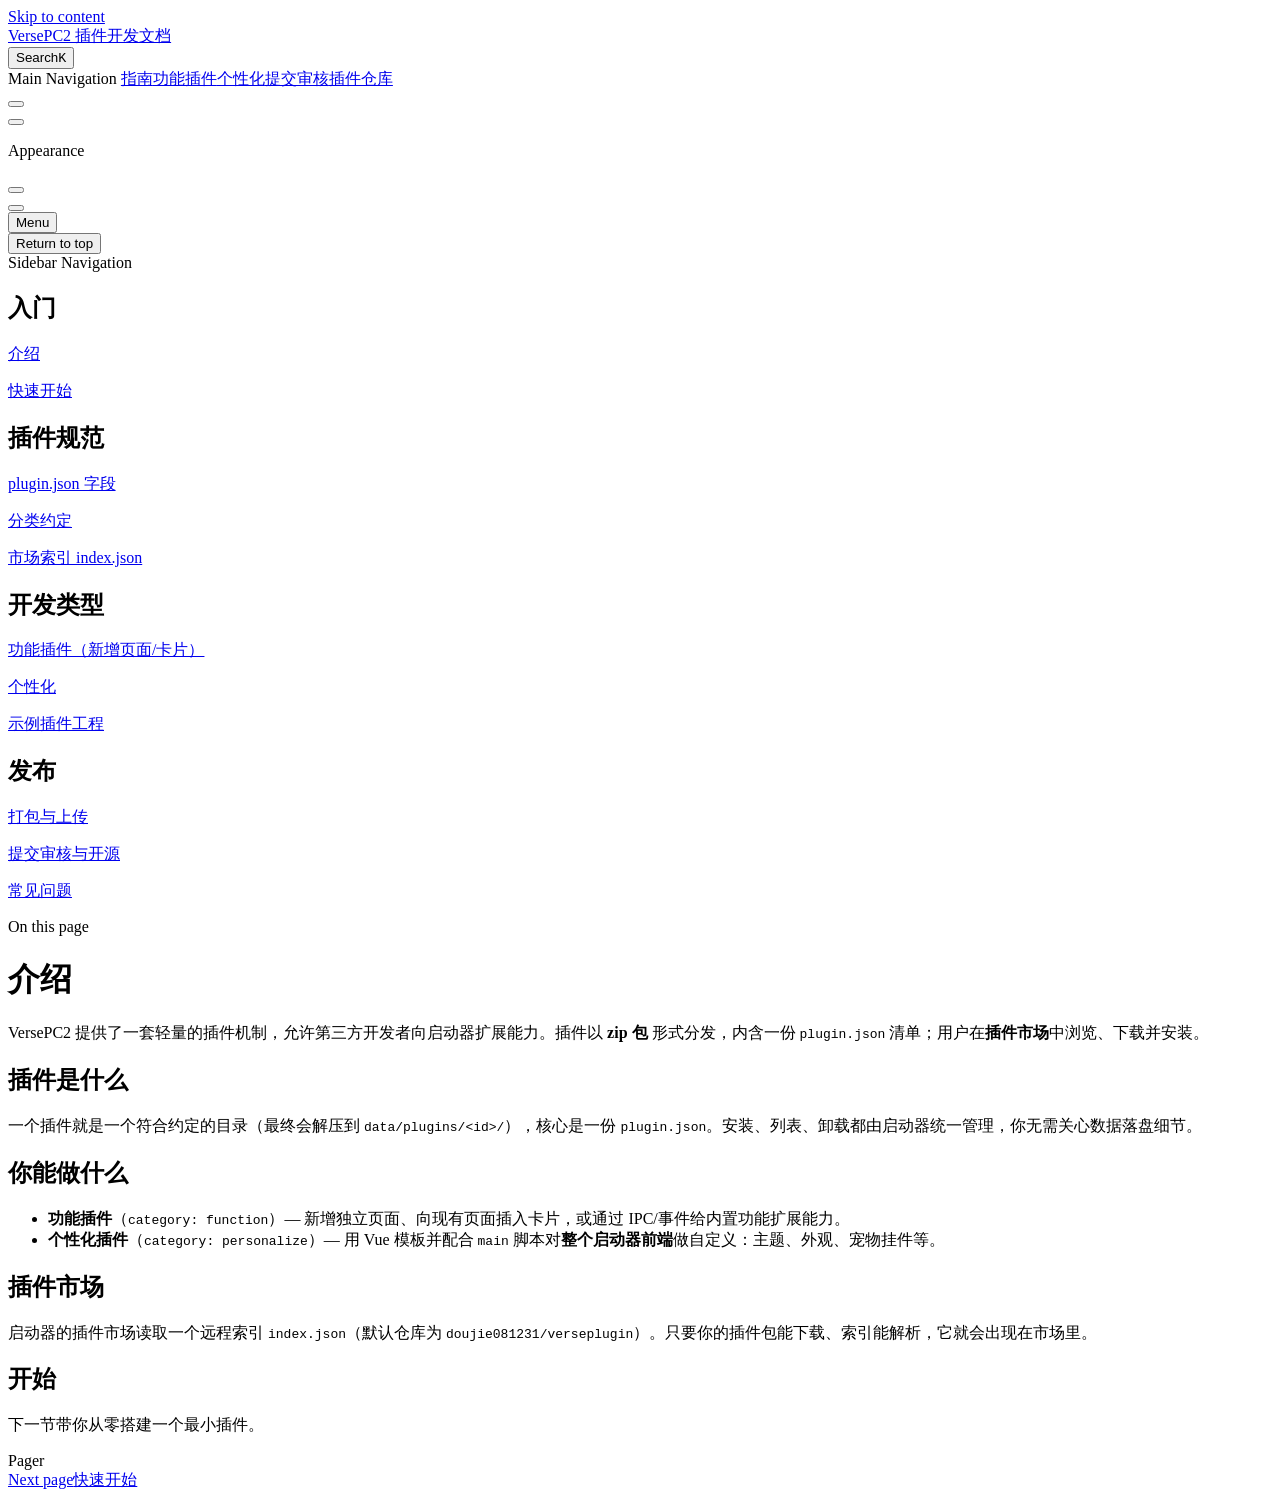
==== commit eb11250f: "docs: update plugin docs" ====
--- a/guide/index.html
+++ b/guide/index.html
@@ -9,17 +9,18 @@
     <link rel="preload stylesheet" href="/verseplugin-docs/assets/style.nS9j7TR5.css" as="style">
     <link rel="preload stylesheet" href="/verseplugin-docs/vp-icons.css" as="style">
     
-    <script type="module" src="/verseplugin-docs/assets/app.DDDNXzlW.js"></script>
+    <script type="module" src="/verseplugin-docs/assets/app.YMV6poYb.js"></script>
     <link rel="preload" href="/verseplugin-docs/assets/inter-roman-latin.Di8DUHzh.woff2" as="font" type="font/woff2" crossorigin="">
-    <link rel="modulepreload" href="/verseplugin-docs/assets/chunks/theme.xEZKzWlK.js">
+    <link rel="modulepreload" href="/verseplugin-docs/assets/chunks/theme.CpvJmbqV.js">
     <link rel="modulepreload" href="/verseplugin-docs/assets/chunks/framework.w09axK8o.js">
-    <link rel="modulepreload" href="/verseplugin-docs/assets/guide_index.md.CCA0QYCj.lean.js">
+    <link rel="modulepreload" href="/verseplugin-docs/assets/guide_index.md.NSHziTI7.lean.js">
+    <link rel="icon" type="image/svg+xml" href="/verseplugin-docs/favicon.svg">
     <script id="check-dark-mode">(()=>{const e=localStorage.getItem("vitepress-theme-appearance")||"auto",a=window.matchMedia("(prefers-color-scheme: dark)").matches;(!e||e==="auto"?a:e==="dark")&&document.documentElement.classList.add("dark")})();</script>
     <script id="check-mac-os">document.documentElement.classList.toggle("mac",/Mac|iPhone|iPod|iPad/i.test(navigator.platform));</script>
   </head>
   <body>
-    <div id="app"><div class="Layout" data-v-5d98c3a5><!--[--><!--]--><!--[--><span tabindex="-1" data-v-0b0ada53></span><a href="#VPContent" class="VPSkipLink visually-hidden" data-v-0b0ada53>Skip to content</a><!--]--><!----><header class="VPNav" data-v-5d98c3a5 data-v-ae24b3ad><div class="VPNavBar" data-v-ae24b3ad data-v-6aa21345><div class="wrapper" data-v-6aa21345><div class="container" data-v-6aa21345><div class="title" data-v-6aa21345><div class="VPNavBarTitle has-sidebar" data-v-6aa21345 data-v-1168a8e4><a class="title" href="/verseplugin-docs/" data-v-1168a8e4><!--[--><!--]--><!--[--><img class="VPImage logo" src="/verseplugin-docs/logo.svg" alt data-v-8426fc1a><!--]--><span data-v-1168a8e4>VersePC2 插件开发文档</span><!--[--><!--]--></a></div></div><div class="content" data-v-6aa21345><div class="content-body" data-v-6aa21345><!--[--><!--]--><div class="VPNavBarSearch search" data-v-6aa21345><!--[--><!----><div id="local-search"><button type="button" class="DocSearch DocSearch-Button" aria-label="Search"><span class="DocSearch-Button-Container"><span class="vp-icon DocSearch-Search-Icon"></span><span class="DocSearch-Button-Placeholder">Search</span></span><span class="DocSearch-Button-Keys"><kbd class="DocSearch-Button-Key"></kbd><kbd class="DocSearch-Button-Key">K</kbd></span></button></div><!--]--></div><nav aria-labelledby="main-nav-aria-label" class="VPNavBarMenu menu" data-v-6aa21345 data-v-dc692963><span id="main-nav-aria-label" class="visually-hidden" data-v-dc692963> Main Navigation </span><!--[--><!--[--><a class="VPLink link VPNavBarMenuLink active" href="/verseplugin-docs/guide/" tabindex="0" data-v-dc692963 data-v-e56f3d57><!--[--><span data-v-e56f3d57>指南</span><!--]--></a><!--]--><!--[--><a class="VPLink link VPNavBarMenuLink" href="/verseplugin-docs/guide/feature-plugins" tabindex="0" data-v-dc692963 data-v-e56f3d57><!--[--><span data-v-e56f3d57>功能插件</span><!--]--></a><!--]--><!--[--><a class="VPLink link VPNavBarMenuLink" href="/verseplugin-docs/guide/personalize" tabindex="0" data-v-dc692963 data-v-e56f3d57><!--[--><span data-v-e56f3d57>个性化</span><!--]--></a><!--]--><!--[--><a class="VPLink link VPNavBarMenuLink" href="/verseplugin-docs/guide/publish" tabindex="0" data-v-dc692963 data-v-e56f3d57><!--[--><span data-v-e56f3d57>提交审核</span><!--]--></a><!--]--><!--[--><a class="VPLink link vp-external-link-icon VPNavBarMenuLink" href="https://gitee.com/doujie081231/verseplugin" target="_blank" rel="noreferrer" tabindex="0" data-v-dc692963 data-v-e56f3d57><!--[--><span data-v-e56f3d57>插件仓库</span><!--]--></a><!--]--><!--]--></nav><!----><div class="VPNavBarAppearance appearance" data-v-6aa21345 data-v-6c893767><button class="VPSwitch VPSwitchAppearance" type="button" role="switch" title aria-checked="false" data-v-6c893767 data-v-5337faa4 data-v-1d5665e3><span class="check" data-v-1d5665e3><span class="icon" data-v-1d5665e3><!--[--><span class="vpi-sun sun" data-v-5337faa4></span><span class="vpi-moon moon" data-v-5337faa4></span><!--]--></span></span></button></div><!----><div class="VPFlyout VPNavBarExtra extra" data-v-6aa21345 data-v-bb2aa2f0 data-v-cf11d7a2><button type="button" class="button" aria-haspopup="true" aria-expanded="false" aria-label="extra navigation" data-v-cf11d7a2><span class="vpi-more-horizontal icon" data-v-cf11d7a2></span></button><div class="menu" data-v-cf11d7a2><div class="VPMenu" data-v-cf11d7a2 data-v-b98bc113><!----><!--[--><!--[--><!----><div class="group" data-v-bb2aa2f0><div class="item appearance" data-v-bb2aa2f0><p class="label" data-v-bb2aa2f0>Appearance</p><div class="appearance-action" data-v-bb2aa2f0><button class="VPSwitch VPSwitchAppearance" type="button" role="switch" title aria-checked="false" data-v-bb2aa2f0 data-v-5337faa4 data-v-1d5665e3><span class="check" data-v-1d5665e3><span class="icon" data-v-1d5665e3><!--[--><span class="vpi-sun sun" data-v-5337faa4></span><span class="vpi-moon moon" data-v-5337faa4></span><!--]--></span></span></button></div></div></div><!----><!--]--><!--]--></div></div></div><!--[--><!--]--><button type="button" class="VPNavBarHamburger hamburger" aria-label="mobile navigation" aria-expanded="false" aria-controls="VPNavScreen" data-v-6aa21345 data-v-e5dd9c1c><span class="container" data-v-e5dd9c1c><span class="top" data-v-e5dd9c1c></span><span class="middle" data-v-e5dd9c1c></span><span class="bottom" data-v-e5dd9c1c></span></span></button></div></div></div></div><div class="divider" data-v-6aa21345><div class="divider-line" data-v-6aa21345></div></div></div><!----></header><div class="VPLocalNav has-sidebar empty" data-v-5d98c3a5 data-v-a6f0e41e><div class="container" data-v-a6f0e41e><button class="menu" aria-expanded="false" aria-controls="VPSidebarNav" data-v-a6f0e41e><span class="vpi-align-left menu-icon" data-v-a6f0e41e></span><span class="menu-text" data-v-a6f0e41e>Menu</span></button><div class="VPLocalNavOutlineDropdown" style="--vp-vh:0px;" data-v-a6f0e41e data-v-8a42e2b4><button data-v-8a42e2b4>Return to top</button><!----></div></div></div><aside class="VPSidebar" data-v-5d98c3a5 data-v-319d5ca6><div class="curtain" data-v-319d5ca6></div><nav class="nav" id="VPSidebarNav" aria-labelledby="sidebar-aria-label" tabindex="-1" data-v-319d5ca6><span class="visually-hidden" id="sidebar-aria-label" data-v-319d5ca6> Sidebar Navigation </span><!--[--><!--]--><!--[--><div class="no-transition group" data-v-c40bc020><section class="VPSidebarItem level-0 has-active" data-v-c40bc020 data-v-b3fd67f8><div class="item" role="button" tabindex="0" data-v-b3fd67f8><div class="indicator" data-v-b3fd67f8></div><h2 class="text" data-v-b3fd67f8>入门</h2><!----></div><div class="items" data-v-b3fd67f8><!--[--><div class="VPSidebarItem level-1 is-link" data-v-b3fd67f8><div class="item" data-v-b3fd67f8><div class="indicator" data-v-b3fd67f8></div><a class="VPLink link link" href="/verseplugin-docs/guide/" data-v-b3fd67f8><!--[--><p class="text" data-v-b3fd67f8>介绍</p><!--]--></a><!----></div><!----></div><div class="VPSidebarItem level-1 is-link" data-v-b3fd67f8><div class="item" data-v-b3fd67f8><div class="indicator" data-v-b3fd67f8></div><a class="VPLink link link" href="/verseplugin-docs/guide/quickstart" data-v-b3fd67f8><!--[--><p class="text" data-v-b3fd67f8>快速开始</p><!--]--></a><!----></div><!----></div><!--]--></div></section></div><div class="no-transition group" data-v-c40bc020><section class="VPSidebarItem level-0" data-v-c40bc020 data-v-b3fd67f8><div class="item" role="button" tabindex="0" data-v-b3fd67f8><div class="indicator" data-v-b3fd67f8></div><h2 class="text" data-v-b3fd67f8>插件规范</h2><!----></div><div class="items" data-v-b3fd67f8><!--[--><div class="VPSidebarItem level-1 is-link" data-v-b3fd67f8><div class="item" data-v-b3fd67f8><div class="indicator" data-v-b3fd67f8></div><a class="VPLink link link" href="/verseplugin-docs/guide/plugin-json" data-v-b3fd67f8><!--[--><p class="text" data-v-b3fd67f8>plugin.json 字段</p><!--]--></a><!----></div><!----></div><div class="VPSidebarItem level-1 is-link" data-v-b3fd67f8><div class="item" data-v-b3fd67f8><div class="indicator" data-v-b3fd67f8></div><a class="VPLink link link" href="/verseplugin-docs/guide/category" data-v-b3fd67f8><!--[--><p class="text" data-v-b3fd67f8>分类约定</p><!--]--></a><!----></div><!----></div><div class="VPSidebarItem level-1 is-link" data-v-b3fd67f8><div class="item" data-v-b3fd67f8><div class="indicator" data-v-b3fd67f8></div><a class="VPLink link link" href="/verseplugin-docs/guide/index-json" data-v-b3fd67f8><!--[--><p class="text" data-v-b3fd67f8>市场索引 index.json</p><!--]--></a><!----></div><!----></div><!--]--></div></section></div><div class="no-transition group" data-v-c40bc020><section class="VPSidebarItem level-0" data-v-c40bc020 data-v-b3fd67f8><div class="item" role="button" tabindex="0" data-v-b3fd67f8><div class="indicator" data-v-b3fd67f8></div><h2 class="text" data-v-b3fd67f8>开发类型</h2><!----></div><div class="items" data-v-b3fd67f8><!--[--><div class="VPSidebarItem level-1 is-link" data-v-b3fd67f8><div class="item" data-v-b3fd67f8><div class="indicator" data-v-b3fd67f8></div><a class="VPLink link link" href="/verseplugin-docs/guide/feature-plugins" data-v-b3fd67f8><!--[--><p class="text" data-v-b3fd67f8>功能插件（新增页面/卡片）</p><!--]--></a><!----></div><!----></div><div class="VPSidebarItem level-1 is-link" data-v-b3fd67f8><div class="item" data-v-b3fd67f8><div class="indicator" data-v-b3fd67f8></div><a class="VPLink link link" href="/verseplugin-docs/guide/personalize" data-v-b3fd67f8><!--[--><p class="text" data-v-b3fd67f8>个性化</p><!--]--></a><!----></div><!----></div><div class="VPSidebarItem level-1 is-link" data-v-b3fd67f8><div class="item" data-v-b3fd67f8><div class="indicator" data-v-b3fd67f8></div><a class="VPLink link link" href="/verseplugin-docs/guide/example" data-v-b3fd67f8><!--[--><p class="text" data-v-b3fd67f8>示例插件工程</p><!--]--></a><!----></div><!----></div><!--]--></div></section></div><div class="no-transition group" data-v-c40bc020><section class="VPSidebarItem level-0" data-v-c40bc020 data-v-b3fd67f8><div class="item" role="button" tabindex="0" data-v-b3fd67f8><div class="indicator" data-v-b3fd67f8></div><h2 class="text" data-v-b3fd67f8>发布</h2><!----></div><div class="items" data-v-b3fd67f8><!--[--><div class="VPSidebarItem level-1 is-link" data-v-b3fd67f8><div class="item" data-v-b3fd67f8><div class="indicator" data-v-b3fd67f8></div><a class="VPLink link link" href="/verseplugin-docs/guide/packaging" data-v-b3fd67f8><!--[--><p class="text" data-v-b3fd67f8>打包与上传</p><!--]--></a><!----></div><!----></div><div class="VPSidebarItem level-1 is-link" data-v-b3fd67f8><div class="item" data-v-b3fd67f8><div class="indicator" data-v-b3fd67f8></div><a class="VPLink link link" href="/verseplugin-docs/guide/publish" data-v-b3fd67f8><!--[--><p class="text" data-v-b3fd67f8>提交审核与开源</p><!--]--></a><!----></div><!----></div><div class="VPSidebarItem level-1 is-link" data-v-b3fd67f8><div class="item" data-v-b3fd67f8><div class="indicator" data-v-b3fd67f8></div><a class="VPLink link link" href="/verseplugin-docs/guide/faq" data-v-b3fd67f8><!--[--><p class="text" data-v-b3fd67f8>常见问题</p><!--]--></a><!----></div><!----></div><!--]--></div></section></div><!--]--><!--[--><!--]--></nav></aside><div class="VPContent has-sidebar" id="VPContent" data-v-5d98c3a5 data-v-1428d186><div class="VPDoc has-sidebar has-aside" data-v-1428d186 data-v-39a288b8><!--[--><!--]--><div class="container" data-v-39a288b8><div class="aside" data-v-39a288b8><div class="aside-curtain" data-v-39a288b8></div><div class="aside-container" data-v-39a288b8><div class="aside-content" data-v-39a288b8><div class="VPDocAside" data-v-39a288b8 data-v-3f215769><!--[--><!--]--><!--[--><!--]--><nav aria-labelledby="doc-outline-aria-label" class="VPDocAsideOutline" data-v-3f215769 data-v-a5bbad30><div class="content" data-v-a5bbad30><div class="outline-marker" data-v-a5bbad30></div><div aria-level="2" class="outline-title" id="doc-outline-aria-label" role="heading" data-v-a5bbad30>On this page</div><ul class="VPDocOutlineItem root" data-v-a5bbad30 data-v-b933a997><!--[--><!--]--></ul></div></nav><!--[--><!--]--><div class="spacer" data-v-3f215769></div><!--[--><!--]--><!----><!--[--><!--]--><!--[--><!--]--></div></div></div></div><div class="content" data-v-39a288b8><div class="content-container" data-v-39a288b8><!--[--><!--]--><main class="main" data-v-39a288b8><div style="position:relative;" class="vp-doc _verseplugin-docs_guide_" data-v-39a288b8><div><h1 id="介绍" tabindex="-1">介绍 <a class="header-anchor" href="#介绍" aria-label="Permalink to &quot;介绍&quot;">​</a></h1><p>VersePC2 提供了一套轻量的插件机制，允许第三方开发者向启动器扩展能力。插件以 <strong>zip 包</strong> 形式分发，内含一份 <code>plugin.json</code> 清单；用户在<strong>插件市场</strong>中浏览、下载并安装。</p><h2 id="插件是什么" tabindex="-1">插件是什么 <a class="header-anchor" href="#插件是什么" aria-label="Permalink to &quot;插件是什么&quot;">​</a></h2><p>一个插件就是一个符合约定的目录（最终会解压到 <code>data/plugins/&lt;id&gt;/</code>），核心是一份 <code>plugin.json</code>。安装、列表、卸载都由启动器统一管理，你无需关心数据落盘细节。</p><h2 id="你能做什么" tabindex="-1">你能做什么 <a class="header-anchor" href="#你能做什么" aria-label="Permalink to &quot;你能做什么&quot;">​</a></h2><ul><li><strong>功能插件</strong>（<code>category: function</code>）— 新增独立页面或向现有页面插入卡片，例如开服（<code>verse-server-host</code>）。</li><li><strong>个性化插件</strong>（<code>category: personalize</code>）— 用 Vue 模板并配合 <code>main</code> 脚本对<strong>整个启动器前端</strong>做自定义：主题、外观、桌面宠物挂件等。</li><li><strong>开服插件</strong>（<code>category: server</code>）— 在功能列表中展示的本地开服能力。</li></ul><h2 id="插件市场" tabindex="-1">插件市场 <a class="header-anchor" href="#插件市场" aria-label="Permalink to &quot;插件市场&quot;">​</a></h2><p>启动器的插件市场读取一个远程索引 <code>index.json</code>（默认仓库为 <code>doujie081231/verseplugin</code>）。只要你的插件包能下载、索引能解析，它就会出现在市场里。</p><h2 id="开始" tabindex="-1">开始 <a class="header-anchor" href="#开始" aria-label="Permalink to &quot;开始&quot;">​</a></h2><p>下一节带你从零搭建一个最小插件。</p></div></div></main><footer class="VPDocFooter" data-v-39a288b8 data-v-e257564d><!--[--><!--]--><!----><nav class="prev-next" aria-labelledby="doc-footer-aria-label" data-v-e257564d><span class="visually-hidden" id="doc-footer-aria-label" data-v-e257564d>Pager</span><div class="pager" data-v-e257564d><!----></div><div class="pager" data-v-e257564d><a class="VPLink link pager-link next" href="/verseplugin-docs/guide/quickstart" data-v-e257564d><!--[--><span class="desc" data-v-e257564d>Next page</span><span class="title" data-v-e257564d>快速开始</span><!--]--></a></div></nav></footer><!--[--><!--]--></div></div></div><!--[--><!--]--></div></div><!----><!--[--><!--]--></div></div>
-    <script>window.__VP_HASH_MAP__=JSON.parse("{\"guide_category.md\":\"CGRhoeHX\",\"guide_example.md\":\"BCaTJ0yX\",\"guide_faq.md\":\"B9VUmsgq\",\"guide_feature-plugins.md\":\"Ck5nLu00\",\"guide_index-json.md\":\"BRa6ABsO\",\"guide_index.md\":\"CCA0QYCj\",\"guide_packaging.md\":\"BCcZsQXN\",\"guide_personalize.md\":\"BgfDE_mC\",\"guide_plugin-json.md\":\"DzWJCWf2\",\"guide_publish.md\":\"DWHACm_F\",\"guide_quickstart.md\":\"6GQEKzIN\",\"index.md\":\"Doh42Vb-\"}");window.__VP_SITE_DATA__=JSON.parse("{\"lang\":\"zh-CN\",\"dir\":\"ltr\",\"title\":\"VersePC2 插件开发文档\",\"description\":\"VersePC2 启动器插件开发指南：包格式、市场索引、打包与发布\",\"base\":\"/verseplugin-docs/\",\"head\":[],\"router\":{\"prefetchLinks\":true},\"appearance\":true,\"themeConfig\":{\"logo\":\"/logo.svg\",\"nav\":[{\"text\":\"指南\",\"link\":\"/guide/\"},{\"text\":\"功能插件\",\"link\":\"/guide/feature-plugins\"},{\"text\":\"个性化\",\"link\":\"/guide/personalize\"},{\"text\":\"提交审核\",\"link\":\"/guide/publish\"},{\"text\":\"插件仓库\",\"link\":\"https://gitee.com/doujie081231/verseplugin\"}],\"sidebar\":[{\"text\":\"入门\",\"items\":[{\"text\":\"介绍\",\"link\":\"/guide/\"},{\"text\":\"快速开始\",\"link\":\"/guide/quickstart\"}]},{\"text\":\"插件规范\",\"items\":[{\"text\":\"plugin.json 字段\",\"link\":\"/guide/plugin-json\"},{\"text\":\"分类约定\",\"link\":\"/guide/category\"},{\"text\":\"市场索引 index.json\",\"link\":\"/guide/index-json\"}]},{\"text\":\"开发类型\",\"items\":[{\"text\":\"功能插件（新增页面/卡片）\",\"link\":\"/guide/feature-plugins\"},{\"text\":\"个性化\",\"link\":\"/guide/personalize\"},{\"text\":\"示例插件工程\",\"link\":\"/guide/example\"}]},{\"text\":\"发布\",\"items\":[{\"text\":\"打包与上传\",\"link\":\"/guide/packaging\"},{\"text\":\"提交审核与开源\",\"link\":\"/guide/publish\"},{\"text\":\"常见问题\",\"link\":\"/guide/faq\"}]}],\"search\":{\"provider\":\"local\"}},\"locales\":{},\"scrollOffset\":134,\"cleanUrls\":true}");</script>
+    <div id="app"><div class="Layout" data-v-5d98c3a5><!--[--><!--]--><!--[--><span tabindex="-1" data-v-0b0ada53></span><a href="#VPContent" class="VPSkipLink visually-hidden" data-v-0b0ada53>Skip to content</a><!--]--><!----><header class="VPNav" data-v-5d98c3a5 data-v-ae24b3ad><div class="VPNavBar" data-v-ae24b3ad data-v-6aa21345><div class="wrapper" data-v-6aa21345><div class="container" data-v-6aa21345><div class="title" data-v-6aa21345><div class="VPNavBarTitle has-sidebar" data-v-6aa21345 data-v-1168a8e4><a class="title" href="/verseplugin-docs/" data-v-1168a8e4><!--[--><!--]--><!--[--><img class="VPImage logo" src="/verseplugin-docs/favicon.svg" alt data-v-8426fc1a><!--]--><span data-v-1168a8e4>VersePC2 插件开发文档</span><!--[--><!--]--></a></div></div><div class="content" data-v-6aa21345><div class="content-body" data-v-6aa21345><!--[--><!--]--><div class="VPNavBarSearch search" data-v-6aa21345><!--[--><!----><div id="local-search"><button type="button" class="DocSearch DocSearch-Button" aria-label="Search"><span class="DocSearch-Button-Container"><span class="vp-icon DocSearch-Search-Icon"></span><span class="DocSearch-Button-Placeholder">Search</span></span><span class="DocSearch-Button-Keys"><kbd class="DocSearch-Button-Key"></kbd><kbd class="DocSearch-Button-Key">K</kbd></span></button></div><!--]--></div><nav aria-labelledby="main-nav-aria-label" class="VPNavBarMenu menu" data-v-6aa21345 data-v-dc692963><span id="main-nav-aria-label" class="visually-hidden" data-v-dc692963> Main Navigation </span><!--[--><!--[--><a class="VPLink link VPNavBarMenuLink active" href="/verseplugin-docs/guide/" tabindex="0" data-v-dc692963 data-v-e56f3d57><!--[--><span data-v-e56f3d57>指南</span><!--]--></a><!--]--><!--[--><a class="VPLink link VPNavBarMenuLink" href="/verseplugin-docs/guide/feature-plugins" tabindex="0" data-v-dc692963 data-v-e56f3d57><!--[--><span data-v-e56f3d57>功能插件</span><!--]--></a><!--]--><!--[--><a class="VPLink link VPNavBarMenuLink" href="/verseplugin-docs/guide/personalize" tabindex="0" data-v-dc692963 data-v-e56f3d57><!--[--><span data-v-e56f3d57>个性化</span><!--]--></a><!--]--><!--[--><a class="VPLink link VPNavBarMenuLink" href="/verseplugin-docs/guide/publish" tabindex="0" data-v-dc692963 data-v-e56f3d57><!--[--><span data-v-e56f3d57>提交审核</span><!--]--></a><!--]--><!--[--><a class="VPLink link vp-external-link-icon VPNavBarMenuLink" href="https://gitee.com/doujie081231/verseplugin" target="_blank" rel="noreferrer" tabindex="0" data-v-dc692963 data-v-e56f3d57><!--[--><span data-v-e56f3d57>插件仓库</span><!--]--></a><!--]--><!--]--></nav><!----><div class="VPNavBarAppearance appearance" data-v-6aa21345 data-v-6c893767><button class="VPSwitch VPSwitchAppearance" type="button" role="switch" title aria-checked="false" data-v-6c893767 data-v-5337faa4 data-v-1d5665e3><span class="check" data-v-1d5665e3><span class="icon" data-v-1d5665e3><!--[--><span class="vpi-sun sun" data-v-5337faa4></span><span class="vpi-moon moon" data-v-5337faa4></span><!--]--></span></span></button></div><!----><div class="VPFlyout VPNavBarExtra extra" data-v-6aa21345 data-v-bb2aa2f0 data-v-cf11d7a2><button type="button" class="button" aria-haspopup="true" aria-expanded="false" aria-label="extra navigation" data-v-cf11d7a2><span class="vpi-more-horizontal icon" data-v-cf11d7a2></span></button><div class="menu" data-v-cf11d7a2><div class="VPMenu" data-v-cf11d7a2 data-v-b98bc113><!----><!--[--><!--[--><!----><div class="group" data-v-bb2aa2f0><div class="item appearance" data-v-bb2aa2f0><p class="label" data-v-bb2aa2f0>Appearance</p><div class="appearance-action" data-v-bb2aa2f0><button class="VPSwitch VPSwitchAppearance" type="button" role="switch" title aria-checked="false" data-v-bb2aa2f0 data-v-5337faa4 data-v-1d5665e3><span class="check" data-v-1d5665e3><span class="icon" data-v-1d5665e3><!--[--><span class="vpi-sun sun" data-v-5337faa4></span><span class="vpi-moon moon" data-v-5337faa4></span><!--]--></span></span></button></div></div></div><!----><!--]--><!--]--></div></div></div><!--[--><!--]--><button type="button" class="VPNavBarHamburger hamburger" aria-label="mobile navigation" aria-expanded="false" aria-controls="VPNavScreen" data-v-6aa21345 data-v-e5dd9c1c><span class="container" data-v-e5dd9c1c><span class="top" data-v-e5dd9c1c></span><span class="middle" data-v-e5dd9c1c></span><span class="bottom" data-v-e5dd9c1c></span></span></button></div></div></div></div><div class="divider" data-v-6aa21345><div class="divider-line" data-v-6aa21345></div></div></div><!----></header><div class="VPLocalNav has-sidebar empty" data-v-5d98c3a5 data-v-a6f0e41e><div class="container" data-v-a6f0e41e><button class="menu" aria-expanded="false" aria-controls="VPSidebarNav" data-v-a6f0e41e><span class="vpi-align-left menu-icon" data-v-a6f0e41e></span><span class="menu-text" data-v-a6f0e41e>Menu</span></button><div class="VPLocalNavOutlineDropdown" style="--vp-vh:0px;" data-v-a6f0e41e data-v-8a42e2b4><button data-v-8a42e2b4>Return to top</button><!----></div></div></div><aside class="VPSidebar" data-v-5d98c3a5 data-v-319d5ca6><div class="curtain" data-v-319d5ca6></div><nav class="nav" id="VPSidebarNav" aria-labelledby="sidebar-aria-label" tabindex="-1" data-v-319d5ca6><span class="visually-hidden" id="sidebar-aria-label" data-v-319d5ca6> Sidebar Navigation </span><!--[--><!--]--><!--[--><div class="no-transition group" data-v-c40bc020><section class="VPSidebarItem level-0 has-active" data-v-c40bc020 data-v-b3fd67f8><div class="item" role="button" tabindex="0" data-v-b3fd67f8><div class="indicator" data-v-b3fd67f8></div><h2 class="text" data-v-b3fd67f8>入门</h2><!----></div><div class="items" data-v-b3fd67f8><!--[--><div class="VPSidebarItem level-1 is-link" data-v-b3fd67f8><div class="item" data-v-b3fd67f8><div class="indicator" data-v-b3fd67f8></div><a class="VPLink link link" href="/verseplugin-docs/guide/" data-v-b3fd67f8><!--[--><p class="text" data-v-b3fd67f8>介绍</p><!--]--></a><!----></div><!----></div><div class="VPSidebarItem level-1 is-link" data-v-b3fd67f8><div class="item" data-v-b3fd67f8><div class="indicator" data-v-b3fd67f8></div><a class="VPLink link link" href="/verseplugin-docs/guide/quickstart" data-v-b3fd67f8><!--[--><p class="text" data-v-b3fd67f8>快速开始</p><!--]--></a><!----></div><!----></div><!--]--></div></section></div><div class="no-transition group" data-v-c40bc020><section class="VPSidebarItem level-0" data-v-c40bc020 data-v-b3fd67f8><div class="item" role="button" tabindex="0" data-v-b3fd67f8><div class="indicator" data-v-b3fd67f8></div><h2 class="text" data-v-b3fd67f8>插件规范</h2><!----></div><div class="items" data-v-b3fd67f8><!--[--><div class="VPSidebarItem level-1 is-link" data-v-b3fd67f8><div class="item" data-v-b3fd67f8><div class="indicator" data-v-b3fd67f8></div><a class="VPLink link link" href="/verseplugin-docs/guide/plugin-json" data-v-b3fd67f8><!--[--><p class="text" data-v-b3fd67f8>plugin.json 字段</p><!--]--></a><!----></div><!----></div><div class="VPSidebarItem level-1 is-link" data-v-b3fd67f8><div class="item" data-v-b3fd67f8><div class="indicator" data-v-b3fd67f8></div><a class="VPLink link link" href="/verseplugin-docs/guide/category" data-v-b3fd67f8><!--[--><p class="text" data-v-b3fd67f8>分类约定</p><!--]--></a><!----></div><!----></div><div class="VPSidebarItem level-1 is-link" data-v-b3fd67f8><div class="item" data-v-b3fd67f8><div class="indicator" data-v-b3fd67f8></div><a class="VPLink link link" href="/verseplugin-docs/guide/index-json" data-v-b3fd67f8><!--[--><p class="text" data-v-b3fd67f8>市场索引 index.json</p><!--]--></a><!----></div><!----></div><!--]--></div></section></div><div class="no-transition group" data-v-c40bc020><section class="VPSidebarItem level-0" data-v-c40bc020 data-v-b3fd67f8><div class="item" role="button" tabindex="0" data-v-b3fd67f8><div class="indicator" data-v-b3fd67f8></div><h2 class="text" data-v-b3fd67f8>开发类型</h2><!----></div><div class="items" data-v-b3fd67f8><!--[--><div class="VPSidebarItem level-1 is-link" data-v-b3fd67f8><div class="item" data-v-b3fd67f8><div class="indicator" data-v-b3fd67f8></div><a class="VPLink link link" href="/verseplugin-docs/guide/feature-plugins" data-v-b3fd67f8><!--[--><p class="text" data-v-b3fd67f8>功能插件（新增页面/卡片）</p><!--]--></a><!----></div><!----></div><div class="VPSidebarItem level-1 is-link" data-v-b3fd67f8><div class="item" data-v-b3fd67f8><div class="indicator" data-v-b3fd67f8></div><a class="VPLink link link" href="/verseplugin-docs/guide/personalize" data-v-b3fd67f8><!--[--><p class="text" data-v-b3fd67f8>个性化</p><!--]--></a><!----></div><!----></div><div class="VPSidebarItem level-1 is-link" data-v-b3fd67f8><div class="item" data-v-b3fd67f8><div class="indicator" data-v-b3fd67f8></div><a class="VPLink link link" href="/verseplugin-docs/guide/example" data-v-b3fd67f8><!--[--><p class="text" data-v-b3fd67f8>示例插件工程</p><!--]--></a><!----></div><!----></div><!--]--></div></section></div><div class="no-transition group" data-v-c40bc020><section class="VPSidebarItem level-0" data-v-c40bc020 data-v-b3fd67f8><div class="item" role="button" tabindex="0" data-v-b3fd67f8><div class="indicator" data-v-b3fd67f8></div><h2 class="text" data-v-b3fd67f8>发布</h2><!----></div><div class="items" data-v-b3fd67f8><!--[--><div class="VPSidebarItem level-1 is-link" data-v-b3fd67f8><div class="item" data-v-b3fd67f8><div class="indicator" data-v-b3fd67f8></div><a class="VPLink link link" href="/verseplugin-docs/guide/packaging" data-v-b3fd67f8><!--[--><p class="text" data-v-b3fd67f8>打包与上传</p><!--]--></a><!----></div><!----></div><div class="VPSidebarItem level-1 is-link" data-v-b3fd67f8><div class="item" data-v-b3fd67f8><div class="indicator" data-v-b3fd67f8></div><a class="VPLink link link" href="/verseplugin-docs/guide/publish" data-v-b3fd67f8><!--[--><p class="text" data-v-b3fd67f8>提交审核与开源</p><!--]--></a><!----></div><!----></div><div class="VPSidebarItem level-1 is-link" data-v-b3fd67f8><div class="item" data-v-b3fd67f8><div class="indicator" data-v-b3fd67f8></div><a class="VPLink link link" href="/verseplugin-docs/guide/faq" data-v-b3fd67f8><!--[--><p class="text" data-v-b3fd67f8>常见问题</p><!--]--></a><!----></div><!----></div><!--]--></div></section></div><!--]--><!--[--><!--]--></nav></aside><div class="VPContent has-sidebar" id="VPContent" data-v-5d98c3a5 data-v-1428d186><div class="VPDoc has-sidebar has-aside" data-v-1428d186 data-v-39a288b8><!--[--><!--]--><div class="container" data-v-39a288b8><div class="aside" data-v-39a288b8><div class="aside-curtain" data-v-39a288b8></div><div class="aside-container" data-v-39a288b8><div class="aside-content" data-v-39a288b8><div class="VPDocAside" data-v-39a288b8 data-v-3f215769><!--[--><!--]--><!--[--><!--]--><nav aria-labelledby="doc-outline-aria-label" class="VPDocAsideOutline" data-v-3f215769 data-v-a5bbad30><div class="content" data-v-a5bbad30><div class="outline-marker" data-v-a5bbad30></div><div aria-level="2" class="outline-title" id="doc-outline-aria-label" role="heading" data-v-a5bbad30>On this page</div><ul class="VPDocOutlineItem root" data-v-a5bbad30 data-v-b933a997><!--[--><!--]--></ul></div></nav><!--[--><!--]--><div class="spacer" data-v-3f215769></div><!--[--><!--]--><!----><!--[--><!--]--><!--[--><!--]--></div></div></div></div><div class="content" data-v-39a288b8><div class="content-container" data-v-39a288b8><!--[--><!--]--><main class="main" data-v-39a288b8><div style="position:relative;" class="vp-doc _verseplugin-docs_guide_" data-v-39a288b8><div><h1 id="介绍" tabindex="-1">介绍 <a class="header-anchor" href="#介绍" aria-label="Permalink to &quot;介绍&quot;">​</a></h1><p>VersePC2 提供了一套轻量的插件机制，允许第三方开发者向启动器扩展能力。插件以 <strong>zip 包</strong> 形式分发，内含一份 <code>plugin.json</code> 清单；用户在<strong>插件市场</strong>中浏览、下载并安装。</p><h2 id="插件是什么" tabindex="-1">插件是什么 <a class="header-anchor" href="#插件是什么" aria-label="Permalink to &quot;插件是什么&quot;">​</a></h2><p>一个插件就是一个符合约定的目录（最终会解压到 <code>data/plugins/&lt;id&gt;/</code>），核心是一份 <code>plugin.json</code>。安装、列表、卸载都由启动器统一管理，你无需关心数据落盘细节。</p><h2 id="你能做什么" tabindex="-1">你能做什么 <a class="header-anchor" href="#你能做什么" aria-label="Permalink to &quot;你能做什么&quot;">​</a></h2><ul><li><strong>功能插件</strong>（<code>category: function</code>）— 新增独立页面、向现有页面插入卡片，或通过 IPC/事件给内置功能扩展能力。</li><li><strong>个性化插件</strong>（<code>category: personalize</code>）— 用 Vue 模板并配合 <code>main</code> 脚本对<strong>整个启动器前端</strong>做自定义：主题、外观、宠物挂件等。</li></ul><h2 id="插件市场" tabindex="-1">插件市场 <a class="header-anchor" href="#插件市场" aria-label="Permalink to &quot;插件市场&quot;">​</a></h2><p>启动器的插件市场读取一个远程索引 <code>index.json</code>（默认仓库为 <code>doujie081231/verseplugin</code>）。只要你的插件包能下载、索引能解析，它就会出现在市场里。</p><h2 id="开始" tabindex="-1">开始 <a class="header-anchor" href="#开始" aria-label="Permalink to &quot;开始&quot;">​</a></h2><p>下一节带你从零搭建一个最小插件。</p></div></div></main><footer class="VPDocFooter" data-v-39a288b8 data-v-e257564d><!--[--><!--]--><!----><nav class="prev-next" aria-labelledby="doc-footer-aria-label" data-v-e257564d><span class="visually-hidden" id="doc-footer-aria-label" data-v-e257564d>Pager</span><div class="pager" data-v-e257564d><!----></div><div class="pager" data-v-e257564d><a class="VPLink link pager-link next" href="/verseplugin-docs/guide/quickstart" data-v-e257564d><!--[--><span class="desc" data-v-e257564d>Next page</span><span class="title" data-v-e257564d>快速开始</span><!--]--></a></div></nav></footer><!--[--><!--]--></div></div></div><!--[--><!--]--></div></div><!----><!--[--><!--]--></div></div>
+    <script>window.__VP_HASH_MAP__=JSON.parse("{\"guide_category.md\":\"CGRhoeHX\",\"guide_example.md\":\"CVhf8h8h\",\"guide_faq.md\":\"B9VUmsgq\",\"guide_feature-plugins.md\":\"DqoUPF0I\",\"guide_index-json.md\":\"e6M1PXa-\",\"guide_index.md\":\"NSHziTI7\",\"guide_packaging.md\":\"N9Y1q-R9\",\"guide_personalize.md\":\"DFOchVoE\",\"guide_plugin-json.md\":\"F4acWdJb\",\"guide_publish.md\":\"DWHACm_F\",\"guide_quickstart.md\":\"6GQEKzIN\",\"index.md\":\"Bko8Rm47\"}");window.__VP_SITE_DATA__=JSON.parse("{\"lang\":\"zh-CN\",\"dir\":\"ltr\",\"title\":\"VersePC2 插件开发文档\",\"description\":\"VersePC2 启动器插件开发指南：包格式、市场索引、打包与发布\",\"base\":\"/verseplugin-docs/\",\"head\":[],\"router\":{\"prefetchLinks\":true},\"appearance\":true,\"themeConfig\":{\"logo\":\"/favicon.svg\",\"nav\":[{\"text\":\"指南\",\"link\":\"/guide/\"},{\"text\":\"功能插件\",\"link\":\"/guide/feature-plugins\"},{\"text\":\"个性化\",\"link\":\"/guide/personalize\"},{\"text\":\"提交审核\",\"link\":\"/guide/publish\"},{\"text\":\"插件仓库\",\"link\":\"https://gitee.com/doujie081231/verseplugin\"}],\"sidebar\":[{\"text\":\"入门\",\"items\":[{\"text\":\"介绍\",\"link\":\"/guide/\"},{\"text\":\"快速开始\",\"link\":\"/guide/quickstart\"}]},{\"text\":\"插件规范\",\"items\":[{\"text\":\"plugin.json 字段\",\"link\":\"/guide/plugin-json\"},{\"text\":\"分类约定\",\"link\":\"/guide/category\"},{\"text\":\"市场索引 index.json\",\"link\":\"/guide/index-json\"}]},{\"text\":\"开发类型\",\"items\":[{\"text\":\"功能插件（新增页面/卡片）\",\"link\":\"/guide/feature-plugins\"},{\"text\":\"个性化\",\"link\":\"/guide/personalize\"},{\"text\":\"示例插件工程\",\"link\":\"/guide/example\"}]},{\"text\":\"发布\",\"items\":[{\"text\":\"打包与上传\",\"link\":\"/guide/packaging\"},{\"text\":\"提交审核与开源\",\"link\":\"/guide/publish\"},{\"text\":\"常见问题\",\"link\":\"/guide/faq\"}]}],\"search\":{\"provider\":\"local\"}},\"locales\":{},\"scrollOffset\":134,\"cleanUrls\":true}");</script>
     
   </body>
 </html>
